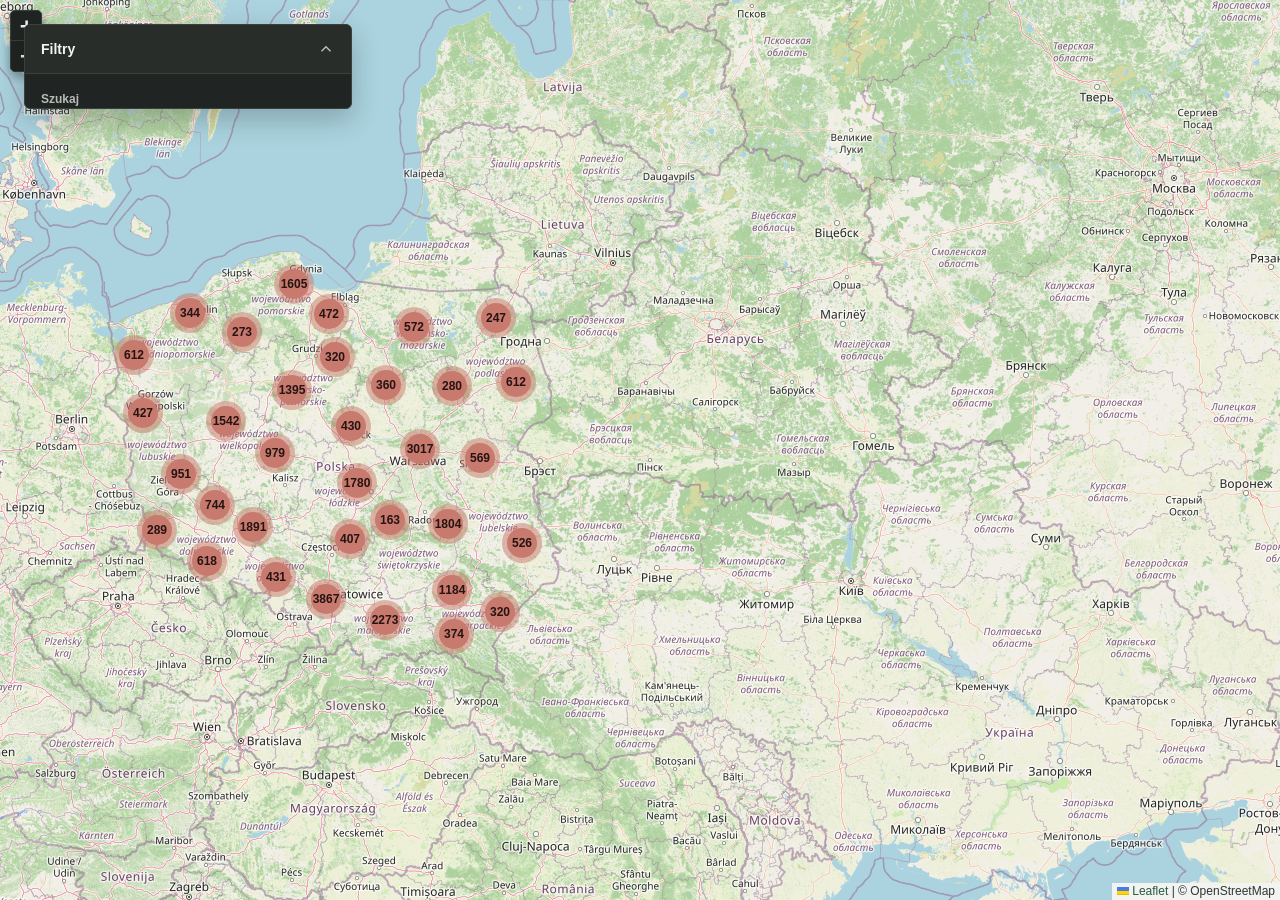
==== index.html @ a87b910d "0.0.2" ====
<!DOCTYPE html>
<!-- saved from url=(0031)https://usfansleak.duckdns.org/ -->
<html lang="pl"><head><meta http-equiv="Content-Type" content="text/html; charset=UTF-8"></head><body style="" class=""><div id="in-page-channel-node-id" data-channel-name="in_page_channel_YZXEob"></div>
    
    <meta name="viewport" content="width=device-width, initial-scale=1.0">
    <title>mapa usfansa</title>
    <link rel="stylesheet" href="./files/leaflet.min.css">
    <link rel="stylesheet" href="./files/MarkerCluster.min.css">
    <link rel="stylesheet" href="./files/MarkerCluster.Default.min.css">
    <link rel="stylesheet" href="./files/nouislider.min.css">
    <link rel="stylesheet" href="./files/style.css">
  
  
    <div id="loading" class="hidden" style="display: none;">
      <div class="spinner"></div>
      <div class="loading-text">ladowanie</div>
    </div>

    <div id="map" class="leaflet-container leaflet-touch leaflet-fade-anim leaflet-grab leaflet-touch-drag leaflet-touch-zoom" tabindex="0" style="outline-style: none;"><div class="leaflet-pane leaflet-map-pane" style="transform: translate3d(0px, 0px, 0px);"><div class="leaflet-pane leaflet-tile-pane"><div class="leaflet-layer " style="z-index: 1;"><div class="leaflet-tile-container leaflet-zoom-animated" style="z-index: 19; transform: translate3d(0px, 0px, 0px) scale(1);"><img alt="" src="./files/20.png" class="leaflet-tile" style="width: 256px; height: 256px; transform: translate3d(841px, 171px, 0px);"><img alt="" src="./mapa usfansa_files/21.png" class="leaflet-tile" style="width: 256px; height: 256px; transform: translate3d(841px, 427px, 0px);"><img alt="" src="./mapa usfansa_files/20(1).png" class="leaflet-tile" style="width: 256px; height: 256px; transform: translate3d(585px, 171px, 0px);"><img alt="" src="./mapa usfansa_files/20(2).png" class="leaflet-tile" style="width: 256px; height: 256px; transform: translate3d(1097px, 171px, 0px);"><img alt="" src="./mapa usfansa_files/21(1).png" class="leaflet-tile" style="width: 256px; height: 256px; transform: translate3d(585px, 427px, 0px);"><img alt="" src="./mapa usfansa_files/21(2).png" class="leaflet-tile" style="width: 256px; height: 256px; transform: translate3d(1097px, 427px, 0px);"><img alt="" src="./mapa usfansa_files/19.png" class="leaflet-tile" style="width: 256px; height: 256px; transform: translate3d(841px, -85px, 0px);"><img alt="" src="./mapa usfansa_files/22.png" class="leaflet-tile" style="width: 256px; height: 256px; transform: translate3d(841px, 683px, 0px);"><img alt="" src="./mapa usfansa_files/19(1).png" class="leaflet-tile" style="width: 256px; height: 256px; transform: translate3d(585px, -85px, 0px);"><img alt="" src="./mapa usfansa_files/19(2).png" class="leaflet-tile" style="width: 256px; height: 256px; transform: translate3d(1097px, -85px, 0px);"><img alt="" src="./mapa usfansa_files/22(1).png" class="leaflet-tile" style="width: 256px; height: 256px; transform: translate3d(585px, 683px, 0px);"><img alt="" src="./mapa usfansa_files/22(2).png" class="leaflet-tile" style="width: 256px; height: 256px; transform: translate3d(1097px, 683px, 0px);"><img alt="" src="./mapa usfansa_files/20(3).png" class="leaflet-tile" style="width: 256px; height: 256px; transform: translate3d(329px, 171px, 0px);"><img alt="" src="./mapa usfansa_files/20(4).png" class="leaflet-tile" style="width: 256px; height: 256px; transform: translate3d(1353px, 171px, 0px);"><img alt="" src="./mapa usfansa_files/21(3).png" class="leaflet-tile" style="width: 256px; height: 256px; transform: translate3d(329px, 427px, 0px);"><img alt="" src="./mapa usfansa_files/21(4).png" class="leaflet-tile" style="width: 256px; height: 256px; transform: translate3d(1353px, 427px, 0px);"><img alt="" src="./mapa usfansa_files/19(3).png" class="leaflet-tile" style="width: 256px; height: 256px; transform: translate3d(329px, -85px, 0px);"><img alt="" src="./mapa usfansa_files/19(4).png" class="leaflet-tile" style="width: 256px; height: 256px; transform: translate3d(1353px, -85px, 0px);"><img alt="" src="./mapa usfansa_files/22(3).png" class="leaflet-tile" style="width: 256px; height: 256px; transform: translate3d(329px, 683px, 0px);"><img alt="" src="./mapa usfansa_files/22(4).png" class="leaflet-tile" style="width: 256px; height: 256px; transform: translate3d(1353px, 683px, 0px);"><img alt="" src="./mapa usfansa_files/20(5).png" class="leaflet-tile" style="width: 256px; height: 256px; transform: translate3d(73px, 171px, 0px);"><img alt="" src="./mapa usfansa_files/20(6).png" class="leaflet-tile" style="width: 256px; height: 256px; transform: translate3d(1609px, 171px, 0px);"><img alt="" src="./mapa usfansa_files/21(5).png" class="leaflet-tile" style="width: 256px; height: 256px; transform: translate3d(73px, 427px, 0px);"><img alt="" src="./mapa usfansa_files/21(6).png" class="leaflet-tile" style="width: 256px; height: 256px; transform: translate3d(1609px, 427px, 0px);"><img alt="" src="./mapa usfansa_files/19(5).png" class="leaflet-tile" style="width: 256px; height: 256px; transform: translate3d(73px, -85px, 0px);"><img alt="" src="./mapa usfansa_files/19(6).png" class="leaflet-tile" style="width: 256px; height: 256px; transform: translate3d(1609px, -85px, 0px);"><img alt="" src="./mapa usfansa_files/22(5).png" class="leaflet-tile" style="width: 256px; height: 256px; transform: translate3d(73px, 683px, 0px);"><img alt="" src="./mapa usfansa_files/22(6).png" class="leaflet-tile" style="width: 256px; height: 256px; transform: translate3d(1609px, 683px, 0px);"><img alt="" src="./mapa usfansa_files/20(7).png" class="leaflet-tile" style="width: 256px; height: 256px; transform: translate3d(-183px, 171px, 0px);"><img alt="" src="./mapa usfansa_files/20(8).png" class="leaflet-tile" style="width: 256px; height: 256px; transform: translate3d(1865px, 171px, 0px);"><img alt="" src="./mapa usfansa_files/21(7).png" class="leaflet-tile" style="width: 256px; height: 256px; transform: translate3d(-183px, 427px, 0px);"><img alt="" src="./mapa usfansa_files/21(8).png" class="leaflet-tile" style="width: 256px; height: 256px; transform: translate3d(1865px, 427px, 0px);"><img alt="" src="./mapa usfansa_files/19(7).png" class="leaflet-tile" style="width: 256px; height: 256px; transform: translate3d(-183px, -85px, 0px);"><img alt="" src="./mapa usfansa_files/19(8).png" class="leaflet-tile" style="width: 256px; height: 256px; transform: translate3d(1865px, -85px, 0px);"><img alt="" src="./mapa usfansa_files/22(7).png" class="leaflet-tile" style="width: 256px; height: 256px; transform: translate3d(-183px, 683px, 0px);"><img alt="" src="./mapa usfansa_files/22(8).png" class="leaflet-tile" style="width: 256px; height: 256px; transform: translate3d(1865px, 683px, 0px);"></div></div></div><div class="leaflet-pane leaflet-overlay-pane"></div><div class="leaflet-pane leaflet-shadow-pane"></div><div class="leaflet-pane leaflet-marker-pane"></div><div class="leaflet-pane leaflet-tooltip-pane"></div><div class="leaflet-pane leaflet-popup-pane"></div><div class="leaflet-proxy leaflet-zoom-animated"></div></div><div class="leaflet-control-container"><div class="leaflet-top leaflet-left"><div class="leaflet-control-zoom leaflet-bar leaflet-control"><a class="leaflet-control-zoom-in" href="https://usfansleak.duckdns.org/#" title="Zoom in" role="button" aria-label="Zoom in" aria-disabled="false"><span aria-hidden="true">+</span></a><a class="leaflet-control-zoom-out" href="https://usfansleak.duckdns.org/#" title="Zoom out" role="button" aria-label="Zoom out" aria-disabled="false"><span aria-hidden="true">−</span></a></div></div><div class="leaflet-top leaflet-right"></div><div class="leaflet-bottom leaflet-left"></div><div class="leaflet-bottom leaflet-right"><div class="leaflet-control-attribution leaflet-control"><a href="https://leafletjs.com/" title="A JavaScript library for interactive maps"><svg aria-hidden="true" xmlns="http://www.w3.org/2000/svg" width="12" height="8" viewBox="0 0 12 8" class="leaflet-attribution-flag"><path fill="#4C7BE1" d="M0 0h12v4H0z"></path><path fill="#FFD500" d="M0 4h12v3H0z"></path><path fill="#E0BC00" d="M0 7h12v1H0z"></path></svg> Leaflet</a> <span aria-hidden="true">|</span> © OpenStreetMap</div></div></div><div class="leaflet-pane leaflet-map-pane" style="transform: translate3d(-633px, 9px, 0px);"><div class="leaflet-pane leaflet-tile-pane"><div class="leaflet-layer " style="z-index: 1; opacity: 1;"><div class="leaflet-tile-container leaflet-zoom-animated" style="z-index: 19; transform: translate3d(0px, 0px, 0px) scale(1);"><img alt="" src="./mapa usfansa_files/20.png" class="leaflet-tile leaflet-tile-loaded" style="width: 256px; height: 256px; transform: translate3d(863px, 167px, 0px); opacity: 1;"><img alt="" src="./mapa usfansa_files/21.png" class="leaflet-tile leaflet-tile-loaded" style="width: 256px; height: 256px; transform: translate3d(863px, 423px, 0px); opacity: 1;"><img alt="" src="./mapa usfansa_files/20(1).png" class="leaflet-tile leaflet-tile-loaded" style="width: 256px; height: 256px; transform: translate3d(607px, 167px, 0px); opacity: 1;"><img alt="" src="./mapa usfansa_files/20(2).png" class="leaflet-tile leaflet-tile-loaded" style="width: 256px; height: 256px; transform: translate3d(1119px, 167px, 0px); opacity: 1;"><img alt="" src="./mapa usfansa_files/21(1).png" class="leaflet-tile leaflet-tile-loaded" style="width: 256px; height: 256px; transform: translate3d(607px, 423px, 0px); opacity: 1;"><img alt="" src="./mapa usfansa_files/21(2).png" class="leaflet-tile leaflet-tile-loaded" style="width: 256px; height: 256px; transform: translate3d(1119px, 423px, 0px); opacity: 1;"><img alt="" src="./mapa usfansa_files/19.png" class="leaflet-tile leaflet-tile-loaded" style="width: 256px; height: 256px; transform: translate3d(863px, -89px, 0px); opacity: 1;"><img alt="" src="./mapa usfansa_files/22.png" class="leaflet-tile leaflet-tile-loaded" style="width: 256px; height: 256px; transform: translate3d(863px, 679px, 0px); opacity: 1;"><img alt="" src="./mapa usfansa_files/19(1).png" class="leaflet-tile leaflet-tile-loaded" style="width: 256px; height: 256px; transform: translate3d(607px, -89px, 0px); opacity: 1;"><img alt="" src="./mapa usfansa_files/19(2).png" class="leaflet-tile leaflet-tile-loaded" style="width: 256px; height: 256px; transform: translate3d(1119px, -89px, 0px); opacity: 1;"><img alt="" src="./mapa usfansa_files/22(1).png" class="leaflet-tile leaflet-tile-loaded" style="width: 256px; height: 256px; transform: translate3d(607px, 679px, 0px); opacity: 1;"><img alt="" src="./mapa usfansa_files/22(2).png" class="leaflet-tile leaflet-tile-loaded" style="width: 256px; height: 256px; transform: translate3d(1119px, 679px, 0px); opacity: 1;"><img alt="" src="./mapa usfansa_files/20(3).png" class="leaflet-tile leaflet-tile-loaded" style="width: 256px; height: 256px; transform: translate3d(351px, 167px, 0px); opacity: 1;"><img alt="" src="./mapa usfansa_files/20(4).png" class="leaflet-tile leaflet-tile-loaded" style="width: 256px; height: 256px; transform: translate3d(1375px, 167px, 0px); opacity: 1;"><img alt="" src="./mapa usfansa_files/21(3).png" class="leaflet-tile leaflet-tile-loaded" style="width: 256px; height: 256px; transform: translate3d(351px, 423px, 0px); opacity: 1;"><img alt="" src="./mapa usfansa_files/21(4).png" class="leaflet-tile leaflet-tile-loaded" style="width: 256px; height: 256px; transform: translate3d(1375px, 423px, 0px); opacity: 1;"><img alt="" src="./mapa usfansa_files/19(3).png" class="leaflet-tile leaflet-tile-loaded" style="width: 256px; height: 256px; transform: translate3d(351px, -89px, 0px); opacity: 1;"><img alt="" src="./mapa usfansa_files/19(4).png" class="leaflet-tile leaflet-tile-loaded" style="width: 256px; height: 256px; transform: translate3d(1375px, -89px, 0px); opacity: 1;"><img alt="" src="./mapa usfansa_files/22(3).png" class="leaflet-tile leaflet-tile-loaded" style="width: 256px; height: 256px; transform: translate3d(351px, 679px, 0px); opacity: 1;"><img alt="" src="./mapa usfansa_files/22(4).png" class="leaflet-tile leaflet-tile-loaded" style="width: 256px; height: 256px; transform: translate3d(1375px, 679px, 0px); opacity: 1;"><img alt="" src="./mapa usfansa_files/20(5).png" class="leaflet-tile leaflet-tile-loaded" style="width: 256px; height: 256px; transform: translate3d(95px, 167px, 0px); opacity: 1;"><img alt="" src="./mapa usfansa_files/20(6).png" class="leaflet-tile leaflet-tile-loaded" style="width: 256px; height: 256px; transform: translate3d(1631px, 167px, 0px); opacity: 1;"><img alt="" src="./mapa usfansa_files/21(5).png" class="leaflet-tile leaflet-tile-loaded" style="width: 256px; height: 256px; transform: translate3d(95px, 423px, 0px); opacity: 1;"><img alt="" src="./mapa usfansa_files/21(6).png" class="leaflet-tile leaflet-tile-loaded" style="width: 256px; height: 256px; transform: translate3d(1631px, 423px, 0px); opacity: 1;"><img alt="" src="./mapa usfansa_files/19(5).png" class="leaflet-tile leaflet-tile-loaded" style="width: 256px; height: 256px; transform: translate3d(95px, -89px, 0px); opacity: 1;"><img alt="" src="./mapa usfansa_files/19(6).png" class="leaflet-tile leaflet-tile-loaded" style="width: 256px; height: 256px; transform: translate3d(1631px, -89px, 0px); opacity: 1;"><img alt="" src="./mapa usfansa_files/22(5).png" class="leaflet-tile leaflet-tile-loaded" style="width: 256px; height: 256px; transform: translate3d(95px, 679px, 0px); opacity: 1;"><img alt="" src="./mapa usfansa_files/22(6).png" class="leaflet-tile leaflet-tile-loaded" style="width: 256px; height: 256px; transform: translate3d(1631px, 679px, 0px); opacity: 1;"><img alt="" src="./mapa usfansa_files/20(7).png" class="leaflet-tile leaflet-tile-loaded" style="width: 256px; height: 256px; transform: translate3d(-161px, 167px, 0px); opacity: 1;"><img alt="" src="./mapa usfansa_files/20(8).png" class="leaflet-tile leaflet-tile-loaded" style="width: 256px; height: 256px; transform: translate3d(1887px, 167px, 0px); opacity: 1;"><img alt="" src="./mapa usfansa_files/21(7).png" class="leaflet-tile leaflet-tile-loaded" style="width: 256px; height: 256px; transform: translate3d(-161px, 423px, 0px); opacity: 1;"><img alt="" src="./mapa usfansa_files/21(8).png" class="leaflet-tile leaflet-tile-loaded" style="width: 256px; height: 256px; transform: translate3d(1887px, 423px, 0px); opacity: 1;"><img alt="" src="./mapa usfansa_files/19(7).png" class="leaflet-tile leaflet-tile-loaded" style="width: 256px; height: 256px; transform: translate3d(-161px, -89px, 0px); opacity: 1;"><img alt="" src="./mapa usfansa_files/19(8).png" class="leaflet-tile leaflet-tile-loaded" style="width: 256px; height: 256px; transform: translate3d(1887px, -89px, 0px); opacity: 1;"><img alt="" src="./mapa usfansa_files/22(7).png" class="leaflet-tile leaflet-tile-loaded" style="width: 256px; height: 256px; transform: translate3d(-161px, 679px, 0px); opacity: 1;"><img alt="" src="./mapa usfansa_files/22(8).png" class="leaflet-tile leaflet-tile-loaded" style="width: 256px; height: 256px; transform: translate3d(1887px, 679px, 0px); opacity: 1;"><img alt="" src="./mapa usfansa_files/18.png" class="leaflet-tile leaflet-tile-loaded" style="width: 256px; height: 256px; transform: translate3d(863px, -345px, 0px); opacity: 1;"><img alt="" src="./mapa usfansa_files/23.png" class="leaflet-tile leaflet-tile-loaded" style="width: 256px; height: 256px; transform: translate3d(863px, 935px, 0px); opacity: 1;"><img alt="" src="./mapa usfansa_files/18(1).png" class="leaflet-tile leaflet-tile-loaded" style="width: 256px; height: 256px; transform: translate3d(607px, -345px, 0px); opacity: 1;"><img alt="" src="./mapa usfansa_files/18(2).png" class="leaflet-tile leaflet-tile-loaded" style="width: 256px; height: 256px; transform: translate3d(1119px, -345px, 0px); opacity: 1;"><img alt="" src="./mapa usfansa_files/23(1).png" class="leaflet-tile leaflet-tile-loaded" style="width: 256px; height: 256px; transform: translate3d(607px, 935px, 0px); opacity: 1;"><img alt="" src="./mapa usfansa_files/23(2).png" class="leaflet-tile leaflet-tile-loaded" style="width: 256px; height: 256px; transform: translate3d(1119px, 935px, 0px); opacity: 1;"><img alt="" src="./mapa usfansa_files/18(3).png" class="leaflet-tile leaflet-tile-loaded" style="width: 256px; height: 256px; transform: translate3d(351px, -345px, 0px); opacity: 1;"><img alt="" src="./mapa usfansa_files/18(4).png" class="leaflet-tile leaflet-tile-loaded" style="width: 256px; height: 256px; transform: translate3d(1375px, -345px, 0px); opacity: 1;"><img alt="" src="./mapa usfansa_files/23(3).png" class="leaflet-tile leaflet-tile-loaded" style="width: 256px; height: 256px; transform: translate3d(351px, 935px, 0px); opacity: 1;"><img alt="" src="./mapa usfansa_files/23(4).png" class="leaflet-tile leaflet-tile-loaded" style="width: 256px; height: 256px; transform: translate3d(1375px, 935px, 0px); opacity: 1;"><img alt="" src="./mapa usfansa_files/18(5).png" class="leaflet-tile leaflet-tile-loaded" style="width: 256px; height: 256px; transform: translate3d(95px, -345px, 0px); opacity: 1;"><img alt="" src="./mapa usfansa_files/18(6).png" class="leaflet-tile leaflet-tile-loaded" style="width: 256px; height: 256px; transform: translate3d(1631px, -345px, 0px); opacity: 1;"><img alt="" src="./mapa usfansa_files/23(5).png" class="leaflet-tile leaflet-tile-loaded" style="width: 256px; height: 256px; transform: translate3d(95px, 935px, 0px); opacity: 1;"><img alt="" src="./mapa usfansa_files/23(6).png" class="leaflet-tile leaflet-tile-loaded" style="width: 256px; height: 256px; transform: translate3d(1631px, 935px, 0px); opacity: 1;"><img alt="" src="./mapa usfansa_files/18(7).png" class="leaflet-tile leaflet-tile-loaded" style="width: 256px; height: 256px; transform: translate3d(-161px, -345px, 0px); opacity: 1;"><img alt="" src="./mapa usfansa_files/18(8).png" class="leaflet-tile leaflet-tile-loaded" style="width: 256px; height: 256px; transform: translate3d(1887px, -345px, 0px); opacity: 1;"><img alt="" src="./mapa usfansa_files/23(7).png" class="leaflet-tile leaflet-tile-loaded" style="width: 256px; height: 256px; transform: translate3d(-161px, 935px, 0px); opacity: 1;"><img alt="" src="./mapa usfansa_files/23(8).png" class="leaflet-tile leaflet-tile-loaded" style="width: 256px; height: 256px; transform: translate3d(1887px, 935px, 0px); opacity: 1;"></div></div></div><div class="leaflet-pane leaflet-overlay-pane"></div><div class="leaflet-pane leaflet-shadow-pane"></div><div class="leaflet-pane leaflet-marker-pane"><div class="leaflet-marker-icon marker-cluster marker-cluster-large leaflet-zoom-animated leaflet-interactive" tabindex="0" role="button" style="margin-left: -20px; margin-top: -20px; width: 40px; height: 40px; transform: translate3d(1133px, 603px, 0px); z-index: 603;"><div><span>320</span></div></div><div class="leaflet-marker-icon marker-cluster marker-cluster-large leaflet-zoom-animated leaflet-interactive" tabindex="0" role="button" style="margin-left: -20px; margin-top: -20px; width: 40px; height: 40px; transform: translate3d(1085px, 377px, 0px); z-index: 377;"><div><span>280</span></div></div><div class="leaflet-marker-icon marker-cluster marker-cluster-large leaflet-zoom-animated leaflet-interactive" tabindex="0" role="button" style="margin-left: -20px; margin-top: -20px; width: 40px; height: 40px; transform: translate3d(1149px, 373px, 0px); z-index: 373;"><div><span>612</span></div></div><div class="leaflet-marker-icon marker-cluster marker-cluster-large leaflet-zoom-animated leaflet-interactive" tabindex="0" role="button" style="margin-left: -20px; margin-top: -20px; width: 40px; height: 40px; transform: translate3d(1019px, 376px, 0px); z-index: 376;"><div><span>360</span></div></div><div class="leaflet-marker-icon marker-cluster marker-cluster-large leaflet-zoom-animated leaflet-interactive" tabindex="0" role="button" style="margin-left: -20px; margin-top: -20px; width: 40px; height: 40px; transform: translate3d(1129px, 309px, 0px); z-index: 309;"><div><span>247</span></div></div><div class="leaflet-marker-icon marker-cluster marker-cluster-large leaflet-zoom-animated leaflet-interactive" tabindex="0" role="button" style="margin-left: -20px; margin-top: -20px; width: 40px; height: 40px; transform: translate3d(1047px, 318px, 0px); z-index: 318;"><div><span>572</span></div></div><div class="leaflet-marker-icon marker-cluster marker-cluster-large leaflet-zoom-animated leaflet-interactive" tabindex="0" role="button" style="margin-left: -20px; margin-top: -20px; width: 40px; height: 40px; transform: translate3d(962px, 305px, 0px); z-index: 305;"><div><span>472</span></div></div><div class="leaflet-marker-icon marker-cluster marker-cluster-large leaflet-zoom-animated leaflet-interactive" tabindex="0" role="button" style="margin-left: -20px; margin-top: -20px; width: 40px; height: 40px; transform: translate3d(927px, 275px, 0px); z-index: 275;"><div><span>1605</span></div></div><div class="leaflet-marker-icon marker-cluster marker-cluster-large leaflet-zoom-animated leaflet-interactive" tabindex="0" role="button" style="margin-left: -20px; margin-top: -20px; width: 40px; height: 40px; transform: translate3d(823px, 304px, 0px); z-index: 304;"><div><span>344</span></div></div><div class="leaflet-marker-icon marker-cluster marker-cluster-large leaflet-zoom-animated leaflet-interactive" tabindex="0" role="button" style="margin-left: -20px; margin-top: -20px; width: 40px; height: 40px; transform: translate3d(776px, 404px, 0px); z-index: 404;"><div><span>427</span></div></div><div class="leaflet-marker-icon marker-cluster marker-cluster-large leaflet-zoom-animated leaflet-interactive" tabindex="0" role="button" style="margin-left: -20px; margin-top: -20px; width: 40px; height: 40px; transform: translate3d(767px, 346px, 0px); z-index: 346;"><div><span>612</span></div></div><div class="leaflet-marker-icon marker-cluster marker-cluster-large leaflet-zoom-animated leaflet-interactive" tabindex="0" role="button" style="margin-left: -20px; margin-top: -20px; width: 40px; height: 40px; transform: translate3d(790px, 521px, 0px); z-index: 521;"><div><span>289</span></div></div><div class="leaflet-marker-icon marker-cluster marker-cluster-large leaflet-zoom-animated leaflet-interactive" tabindex="0" role="button" style="margin-left: -20px; margin-top: -20px; width: 40px; height: 40px; transform: translate3d(814px, 465px, 0px); z-index: 465;"><div><span>951</span></div></div><div class="leaflet-marker-icon marker-cluster marker-cluster-large leaflet-zoom-animated leaflet-interactive" tabindex="0" role="button" style="margin-left: -20px; margin-top: -20px; width: 40px; height: 40px; transform: translate3d(1087px, 625px, 0px); z-index: 625;"><div><span>374</span></div></div><div class="leaflet-marker-icon marker-cluster marker-cluster-large leaflet-zoom-animated leaflet-interactive" tabindex="0" role="button" style="margin-left: -20px; margin-top: -20px; width: 40px; height: 40px; transform: translate3d(1018px, 611px, 0px); z-index: 611;"><div><span>2273</span></div></div><div class="leaflet-marker-icon marker-cluster marker-cluster-large leaflet-zoom-animated leaflet-interactive" tabindex="0" role="button" style="margin-left: -20px; margin-top: -20px; width: 40px; height: 40px; transform: translate3d(875px, 323px, 0px); z-index: 323;"><div><span>273</span></div></div><div class="leaflet-marker-icon marker-cluster marker-cluster-large leaflet-zoom-animated leaflet-interactive" tabindex="0" role="button" style="margin-left: -20px; margin-top: -20px; width: 40px; height: 40px; transform: translate3d(968px, 348px, 0px); z-index: 348;"><div><span>320</span></div></div><div class="leaflet-marker-icon marker-cluster marker-cluster-large leaflet-zoom-animated leaflet-interactive" tabindex="0" role="button" style="margin-left: -20px; margin-top: -20px; width: 40px; height: 40px; transform: translate3d(984px, 417px, 0px); z-index: 417;"><div><span>430</span></div></div><div class="leaflet-marker-icon marker-cluster marker-cluster-large leaflet-zoom-animated leaflet-interactive" tabindex="0" role="button" style="margin-left: -20px; margin-top: -20px; width: 40px; height: 40px; transform: translate3d(859px, 412px, 0px); z-index: 412;"><div><span>1542</span></div></div><div class="leaflet-marker-icon marker-cluster marker-cluster-large leaflet-zoom-animated leaflet-interactive" tabindex="0" role="button" style="margin-left: -20px; margin-top: -20px; width: 40px; height: 40px; transform: translate3d(925px, 381px, 0px); z-index: 381;"><div><span>1395</span></div></div><div class="leaflet-marker-icon marker-cluster marker-cluster-large leaflet-zoom-animated leaflet-interactive" tabindex="0" role="button" style="margin-left: -20px; margin-top: -20px; width: 40px; height: 40px; transform: translate3d(1023px, 511px, 0px); z-index: 511;"><div><span>163</span></div></div><div class="leaflet-marker-icon marker-cluster marker-cluster-large leaflet-zoom-animated leaflet-interactive" tabindex="0" role="button" style="margin-left: -20px; margin-top: -20px; width: 40px; height: 40px; transform: translate3d(1113px, 449px, 0px); z-index: 449;"><div><span>569</span></div></div><div class="leaflet-marker-icon marker-cluster marker-cluster-large leaflet-zoom-animated leaflet-interactive" tabindex="0" role="button" style="margin-left: -20px; margin-top: -20px; width: 40px; height: 40px; transform: translate3d(1155px, 534px, 0px); z-index: 534;"><div><span>526</span></div></div><div class="leaflet-marker-icon marker-cluster marker-cluster-large leaflet-zoom-animated leaflet-interactive" tabindex="0" role="button" style="margin-left: -20px; margin-top: -20px; width: 40px; height: 40px; transform: translate3d(1085px, 581px, 0px); z-index: 581;"><div><span>1184</span></div></div><div class="leaflet-marker-icon marker-cluster marker-cluster-large leaflet-zoom-animated leaflet-interactive" tabindex="0" role="button" style="margin-left: -20px; margin-top: -20px; width: 40px; height: 40px; transform: translate3d(1053px, 440px, 0px); z-index: 440;"><div><span>3017</span></div></div><div class="leaflet-marker-icon marker-cluster marker-cluster-large leaflet-zoom-animated leaflet-interactive" tabindex="0" role="button" style="margin-left: -20px; margin-top: -20px; width: 40px; height: 40px; transform: translate3d(1081px, 515px, 0px); z-index: 515;"><div><span>1804</span></div></div><div class="leaflet-marker-icon marker-cluster marker-cluster-large leaflet-zoom-animated leaflet-interactive" tabindex="0" role="button" style="margin-left: -20px; margin-top: -20px; width: 40px; height: 40px; transform: translate3d(840px, 552px, 0px); z-index: 552;"><div><span>618</span></div></div><div class="leaflet-marker-icon marker-cluster marker-cluster-large leaflet-zoom-animated leaflet-interactive" tabindex="0" role="button" style="margin-left: -20px; margin-top: -20px; width: 40px; height: 40px; transform: translate3d(983px, 530px, 0px); z-index: 530;"><div><span>407</span></div></div><div class="leaflet-marker-icon marker-cluster marker-cluster-large leaflet-zoom-animated leaflet-interactive" tabindex="0" role="button" style="margin-left: -20px; margin-top: -20px; width: 40px; height: 40px; transform: translate3d(909px, 568px, 0px); z-index: 568;"><div><span>431</span></div></div><div class="leaflet-marker-icon marker-cluster marker-cluster-large leaflet-zoom-animated leaflet-interactive" tabindex="0" role="button" style="margin-left: -20px; margin-top: -20px; width: 40px; height: 40px; transform: translate3d(848px, 496px, 0px); z-index: 496;"><div><span>744</span></div></div><div class="leaflet-marker-icon marker-cluster marker-cluster-large leaflet-zoom-animated leaflet-interactive" tabindex="0" role="button" style="margin-left: -20px; margin-top: -20px; width: 40px; height: 40px; transform: translate3d(908px, 444px, 0px); z-index: 444;"><div><span>979</span></div></div><div class="leaflet-marker-icon marker-cluster marker-cluster-large leaflet-zoom-animated leaflet-interactive" tabindex="0" role="button" style="margin-left: -20px; margin-top: -20px; width: 40px; height: 40px; transform: translate3d(959px, 590px, 0px); z-index: 590;"><div><span>3867</span></div></div><div class="leaflet-marker-icon marker-cluster marker-cluster-large leaflet-zoom-animated leaflet-interactive" tabindex="0" role="button" style="margin-left: -20px; margin-top: -20px; width: 40px; height: 40px; transform: translate3d(990px, 474px, 0px); z-index: 474;"><div><span>1780</span></div></div><div class="leaflet-marker-icon marker-cluster marker-cluster-large leaflet-zoom-animated leaflet-interactive" tabindex="0" role="button" style="margin-left: -20px; margin-top: -20px; width: 40px; height: 40px; transform: translate3d(886px, 518px, 0px); z-index: 518;"><div><span>1891</span></div></div></div><div class="leaflet-pane leaflet-tooltip-pane"></div><div class="leaflet-pane leaflet-popup-pane"></div><div class="leaflet-proxy leaflet-zoom-animated" style="transform: translate3d(9043px, 5402.5px, 0px) scale(32);"></div></div><div class="leaflet-control-container"><div class="leaflet-top leaflet-left"><div class="leaflet-control-zoom leaflet-bar leaflet-control"><a class="leaflet-control-zoom-in" href="https://usfansleak.duckdns.org/#" title="Zoom in" role="button" aria-label="Zoom in" aria-disabled="false"><span aria-hidden="true">+</span></a><a class="leaflet-control-zoom-out" href="https://usfansleak.duckdns.org/#" title="Zoom out" role="button" aria-label="Zoom out" aria-disabled="false"><span aria-hidden="true">−</span></a></div></div><div class="leaflet-top leaflet-right"></div><div class="leaflet-bottom leaflet-left"></div><div class="leaflet-bottom leaflet-right"><div class="leaflet-control-attribution leaflet-control"><a href="https://leafletjs.com/" title="A JavaScript library for interactive maps"><svg aria-hidden="true" xmlns="http://www.w3.org/2000/svg" width="12" height="8" viewBox="0 0 12 8" class="leaflet-attribution-flag"><path fill="#4C7BE1" d="M0 0h12v4H0z"></path><path fill="#FFD500" d="M0 4h12v3H0z"></path><path fill="#E0BC00" d="M0 7h12v1H0z"></path></svg> Leaflet</a> <span aria-hidden="true">|</span> © OpenStreetMap</div></div></div></div>

    <div id="filter-panel" x-data="filterPanel()" :class="{ minimized: minimized }" class="minimized">
      <div class="panel-header" @mousedown="startDrag($event)">
        <div class="panel-title">
          <span>Filtry</span>
        </div>
        <button class="panel-toggle" @click="minimized = !minimized" :title="minimized ? &#39;Rozwiń&#39; : &#39;Zwiń&#39;" title="Rozwiń">
          <svg x-show="!minimized" width="18" height="18" viewBox="0 0 24 24" fill="none" stroke="currentColor" stroke-width="2" style="display: none;">
            <path d="M18 15l-6-6-6 6"></path>
          </svg>
          <svg x-show="minimized" width="18" height="18" viewBox="0 0 24 24" fill="none" stroke="currentColor" stroke-width="2">
            <path d="M6 9l6 6 6-6"></path>
          </svg>
        </button>
      </div>

      <div class="panel-body" x-show="!minimized" x-collapse="" style="height: 0px; overflow: hidden; display: none;" hidden="">
        <div class="filter-group">
          <label class="filter-label">Szukaj</label>
          <div class="search-wrapper">
            <svg class="search-icon" width="18" height="18" viewBox="0 0 24 24" fill="none" stroke="currentColor" stroke-width="2">
              <circle cx="11" cy="11" r="8"></circle>
              <path d="M21 21l-4.35-4.35"></path>
            </svg>
            <input type="text" x-model.debounce.300ms="search" placeholder="Imię, adres, miasto, kod pocztowy, tracking..." class="search-input">
          </div>
        </div>

        <div class="filter-group">
          <label class="filter-label">
            Ilość paczek
            <span class="filter-range" x-text="`${packagesRange[0]} - ${packagesRange[1]}`">1 - 59</span>
          </label>
          <div id="packages-slider" class="slider-container noUi-target noUi-ltr noUi-horizontal noUi-txt-dir-ltr"><div class="noUi-base"><div class="noUi-connects"><div class="noUi-connect" style="transform: translate(0%, 0px) scale(1, 1);"></div></div><div class="noUi-origin" style="transform: translate(-100%, 0px); z-index: 5;"><div class="noUi-handle noUi-handle-lower" data-handle="0" tabindex="0" role="slider" aria-orientation="horizontal" aria-valuemin="1.0" aria-valuemax="59.0" aria-valuenow="1.0" aria-valuetext="1"><div class="noUi-touch-area"></div><div class="noUi-tooltip">1</div></div></div><div class="noUi-origin" style="transform: translate(0%, 0px); z-index: 4;"><div class="noUi-handle noUi-handle-upper" data-handle="1" tabindex="0" role="slider" aria-orientation="horizontal" aria-valuemin="1.0" aria-valuemax="59.0" aria-valuenow="59.0" aria-valuetext="59"><div class="noUi-touch-area"></div><div class="noUi-tooltip">59</div></div></div></div><div class="noUi-base"><div class="noUi-connects"><div class="noUi-connect" style="transform: translate(0%, 0px) scale(1, 1);"></div></div><div class="noUi-origin" style="transform: translate(-100%, 0px); z-index: 5;"><div class="noUi-handle noUi-handle-lower" data-handle="0" tabindex="0" role="slider" aria-orientation="horizontal" aria-valuemin="1.0" aria-valuemax="59.0" aria-valuenow="1.0" aria-valuetext="1"><div class="noUi-touch-area"></div><div class="noUi-tooltip">1</div></div></div><div class="noUi-origin" style="transform: translate(0%, 0px); z-index: 4;"><div class="noUi-handle noUi-handle-upper" data-handle="1" tabindex="0" role="slider" aria-orientation="horizontal" aria-valuemin="1.0" aria-valuemax="59.0" aria-valuenow="59.0" aria-valuetext="59"><div class="noUi-touch-area"></div><div class="noUi-tooltip">59</div></div></div></div></div>
        </div>

        <div class="filter-group">
          <label class="filter-label">
            Data wysyłki
            <span class="filter-range" x-text="dateRangeText">19.06.25 - 01.07.26</span>
          </label>
          <div id="date-slider" class="slider-container noUi-target noUi-ltr noUi-horizontal noUi-txt-dir-ltr"><div class="noUi-base"><div class="noUi-connects"><div class="noUi-connect" style="transform: translate(0%, 0px) scale(1, 1);"></div></div><div class="noUi-origin" style="transform: translate(-100%, 0px); z-index: 5;"><div class="noUi-handle noUi-handle-lower" data-handle="0" tabindex="0" role="slider" aria-orientation="horizontal" aria-valuemin="1750291200000.0" aria-valuemax="1782864000000.0" aria-valuenow="1750291200000.0" aria-valuetext="1750291200000.00"><div class="noUi-touch-area"></div><div class="noUi-tooltip">19.06.25</div></div></div><div class="noUi-origin" style="transform: translate(0%, 0px); z-index: 4;"><div class="noUi-handle noUi-handle-upper" data-handle="1" tabindex="0" role="slider" aria-orientation="horizontal" aria-valuemin="1750291200000.0" aria-valuemax="1782864000000.0" aria-valuenow="1782864000000.0" aria-valuetext="1782864000000.00"><div class="noUi-touch-area"></div><div class="noUi-tooltip">01.07.26</div></div></div></div><div class="noUi-base"><div class="noUi-connects"><div class="noUi-connect" style="transform: translate(0%, 0px) scale(1, 1);"></div></div><div class="noUi-origin" style="transform: translate(-100%, 0px); z-index: 5;"><div class="noUi-handle noUi-handle-lower" data-handle="0" tabindex="0" role="slider" aria-orientation="horizontal" aria-valuemin="1750291200000.0" aria-valuemax="1782864000000.0" aria-valuenow="1750291200000.0" aria-valuetext="1750291200000.00"><div class="noUi-touch-area"></div><div class="noUi-tooltip">19.06.25</div></div></div><div class="noUi-origin" style="transform: translate(0%, 0px); z-index: 4;"><div class="noUi-handle noUi-handle-upper" data-handle="1" tabindex="0" role="slider" aria-orientation="horizontal" aria-valuemin="1750291200000.0" aria-valuemax="1782864000000.0" aria-valuenow="1782864000000.0" aria-valuetext="1782864000000.00"><div class="noUi-touch-area"></div><div class="noUi-tooltip">01.07.26</div></div></div></div></div>
        </div>

        <div class="stats-box">
          <div class="stats-row">
            <span class="stats-label">Widoczne</span>
            <span class="stats-value"><span x-text="filteredCount">31678</span> /
              <span x-text="totalCount">32467</span></span>
          </div>
          <div class="stats-row">
            <span class="stats-label">Łączna waga</span>
            <span class="stats-value"><span x-text="totalWeight.toFixed(1)">287594.3</span> kg</span>
          </div>
        </div>

        <div class="actions-row">
          <button class="btn btn-secondary" @click="resetFilters()">
            <svg width="16" height="16" viewBox="0 0 24 24" fill="none" stroke="currentColor" stroke-width="2">
              <path d="M3 12a9 9 0 1 0 9-9 9.75 9.75 0 0 0-6.74 2.74L3 8"></path>
              <path d="M3 3v5h5"></path>
            </svg>
            Reset
          </button>
          <div class="download-wrapper">
            <button class="btn btn-primary" @click="downloadOpen = !downloadOpen">
              <svg width="16" height="16" viewBox="0 0 24 24" fill="none" stroke="currentColor" stroke-width="2">
                <path d="M21 15v4a2 2 0 0 1-2 2H5a2 2 0 0 1-2-2v-4"></path>
                <polyline points="7 10 12 15 17 10"></polyline>
                <line x1="12" y1="15" x2="12" y2="3"></line>
              </svg>
              <span>Pobierz</span>
              <svg class="chevron" :class="{ rotated: downloadOpen }" width="14" height="14" viewBox="0 0 24 24" fill="none" stroke="currentColor" stroke-width="2">
                <path d="M6 9l6 6 6-6"></path>
              </svg>
            </button>
            <div class="download-menu" x-show="downloadOpen" x-collapse="" x-init="
                 const btn = $el.previousElementSibling;
                 const position = () =&gt; {
                   const rect = btn.getBoundingClientRect();
                   $el.style.top = rect.bottom + 8 + &#39;px&#39;;
                   $el.style.left = Math.max(12, rect.left) + &#39;px&#39;;
                 };
                 position();
                 window.addEventListener(&#39;resize&#39;, position);
                 window.addEventListener(&#39;scroll&#39;, position, true);
               " @click.away="downloadOpen = false" style="top: 8px; left: 12px; height: 0px; overflow: hidden; display: none;" hidden="">
              <a href="https://usfansleak.duckdns.org/assets/data/PL.csv" download="" class="download-option">
                <svg width="18" height="18" viewBox="0 0 24 24" fill="none" stroke="currentColor" stroke-width="2">
                  <path d="M4 4h16c1.1 0 2 .9 2 2v12c0 1.1-.9 2-2 2H4c-1.1 0-2-.9-2-2V6c0-1.1.9-2 2-2z"></path>
                  <polyline points="22,6 12,13 2,6"></polyline>
                </svg>
                <div class="download-info">
                  <span class="download-title">Polska</span>
                  <span class="download-desc">PL.csv</span>
                </div>
              </a>
              <a href="https://usfansleak.duckdns.org/assets/data/WORLD.csv" download="" class="download-option">
                <svg width="18" height="18" viewBox="0 0 24 24" fill="none" stroke="currentColor" stroke-width="2">
                  <circle cx="12" cy="12" r="10"></circle>
                  <line x1="2" y1="12" x2="22" y2="12"></line>
                  <path d="M12 2a15.3 15.3 0 0 1 4 10 15.3 15.3 0 0 1-4 10 15.3 15.3 0 0 1-4-10 15.3 15.3 0 0 1 4-10z"></path>
                </svg>
                <div class="download-info">
                  <span class="download-title">Cały świat</span>
                  <span class="download-desc">WORLD.csv</span>
                </div>
              </a>
            </div>
          </div>
        </div>
      </div>
    </div>

    <script src="./files/leaflet.min.js.pobrane"></script>
    <script src="./files/leaflet.markercluster.min.js.pobrane"></script>
    <script src="./files/nouislider.min.js.pobrane"></script>
    <script defer="" src="./files/collapse.min.js.pobrane"></script>
    <script defer="" src="./files/alpine.min.js.pobrane"></script>
    <script src="./files/marks_part1.js.pobrane"></script>
    <script src="./files/marks_part2.js.pobrane"></script>
    <script src="./files/marks_part3.js.pobrane"></script>
    <script src="./files/app.js.pobrane"></script>
  

</body></html>
---- files/MarkerCluster.min.css ----
.leaflet-cluster-anim .leaflet-marker-icon,.leaflet-cluster-anim .leaflet-marker-shadow{-webkit-transition:-webkit-transform .3s ease-out,opacity .3s ease-in;-moz-transition:-moz-transform .3s ease-out,opacity .3s ease-in;-o-transition:-o-transform .3s ease-out,opacity .3s ease-in;transition:transform .3s ease-out,opacity .3s ease-in}.leaflet-cluster-spider-leg{-webkit-transition:-webkit-stroke-dashoffset .3s ease-out,-webkit-stroke-opacity .3s ease-in;-moz-transition:-moz-stroke-dashoffset .3s ease-out,-moz-stroke-opacity .3s ease-in;-o-transition:-o-stroke-dashoffset .3s ease-out,-o-stroke-opacity .3s ease-in;transition:stroke-dashoffset .3s ease-out,stroke-opacity .3s ease-in}
---- files/MarkerCluster.Default.min.css ----
.marker-cluster-small{background-color:rgba(181,226,140,.6)}.marker-cluster-small div{background-color:rgba(110,204,57,.6)}.marker-cluster-medium{background-color:rgba(241,211,87,.6)}.marker-cluster-medium div{background-color:rgba(240,194,12,.6)}.marker-cluster-large{background-color:rgba(253,156,115,.6)}.marker-cluster-large div{background-color:rgba(241,128,23,.6)}.leaflet-oldie .marker-cluster-small{background-color:#b5e28c}.leaflet-oldie .marker-cluster-small div{background-color:#6ecc39}.leaflet-oldie .marker-cluster-medium{background-color:#f1d357}.leaflet-oldie .marker-cluster-medium div{background-color:#f0c20c}.leaflet-oldie .marker-cluster-large{background-color:#fd9c73}.leaflet-oldie .marker-cluster-large div{background-color:#f18017}.marker-cluster{background-clip:padding-box;border-radius:20px}.marker-cluster div{width:30px;height:30px;margin-left:5px;margin-top:5px;text-align:center;border-radius:15px;font:12px "Helvetica Neue",Arial,Helvetica,sans-serif}.marker-cluster span{line-height:30px}
---- files/nouislider.min.css ----
.noUi-target,.noUi-target *{-webkit-touch-callout:none;-webkit-tap-highlight-color:transparent;-webkit-user-select:none;-ms-touch-action:none;touch-action:none;-ms-user-select:none;-moz-user-select:none;user-select:none;-moz-box-sizing:border-box;box-sizing:border-box}.noUi-target{position:relative}.noUi-base,.noUi-connects{width:100%;height:100%;position:relative;z-index:1}.noUi-connects{overflow:hidden;z-index:0}.noUi-connect,.noUi-origin{will-change:transform;position:absolute;z-index:1;top:0;right:0;height:100%;width:100%;-ms-transform-origin:0 0;-webkit-transform-origin:0 0;-webkit-transform-style:preserve-3d;transform-origin:0 0;transform-style:flat}.noUi-txt-dir-rtl.noUi-horizontal .noUi-origin{left:0;right:auto}.noUi-vertical .noUi-origin{top:-100%;width:0}.noUi-horizontal .noUi-origin{height:0}.noUi-handle{-webkit-backface-visibility:hidden;backface-visibility:hidden;position:absolute}.noUi-touch-area{height:100%;width:100%}.noUi-state-tap .noUi-connect,.noUi-state-tap .noUi-origin{-webkit-transition:transform .3s;transition:transform .3s}.noUi-state-drag *{cursor:inherit!important}.noUi-horizontal{height:18px}.noUi-horizontal .noUi-handle{width:34px;height:28px;right:-17px;top:-6px}.noUi-vertical{width:18px}.noUi-vertical .noUi-handle{width:28px;height:34px;right:-6px;bottom:-17px}.noUi-txt-dir-rtl.noUi-horizontal .noUi-handle{left:-17px;right:auto}.noUi-target{background:#FAFAFA;border-radius:4px;border:1px solid #D3D3D3;box-shadow:inset 0 1px 1px #F0F0F0,0 3px 6px -5px #BBB}.noUi-connects{border-radius:3px}.noUi-connect{background:#3FB8AF}.noUi-draggable{cursor:ew-resize}.noUi-vertical .noUi-draggable{cursor:ns-resize}.noUi-handle{border:1px solid #D9D9D9;border-radius:3px;background:#FFF;cursor:default;box-shadow:inset 0 0 1px #FFF,inset 0 1px 7px #EBEBEB,0 3px 6px -3px #BBB}.noUi-active{box-shadow:inset 0 0 1px #FFF,inset 0 1px 7px #DDD,0 3px 6px -3px #BBB}.noUi-handle:after,.noUi-handle:before{content:"";display:block;position:absolute;height:14px;width:1px;background:#E8E7E6;left:14px;top:6px}.noUi-handle:after{left:17px}.noUi-vertical .noUi-handle:after,.noUi-vertical .noUi-handle:before{width:14px;height:1px;left:6px;top:14px}.noUi-vertical .noUi-handle:after{top:17px}[disabled] .noUi-connect{background:#B8B8B8}[disabled] .noUi-handle,[disabled].noUi-handle,[disabled].noUi-target{cursor:not-allowed}.noUi-pips,.noUi-pips *{-moz-box-sizing:border-box;box-sizing:border-box}.noUi-pips{position:absolute;color:#999}.noUi-value{position:absolute;white-space:nowrap;text-align:center}.noUi-value-sub{color:#ccc;font-size:10px}.noUi-marker{position:absolute;background:#CCC}.noUi-marker-sub{background:#AAA}.noUi-marker-large{background:#AAA}.noUi-pips-horizontal{padding:10px 0;height:80px;top:100%;left:0;width:100%}.noUi-value-horizontal{-webkit-transform:translate(-50%,50%);transform:translate(-50%,50%)}.noUi-rtl .noUi-value-horizontal{-webkit-transform:translate(50%,50%);transform:translate(50%,50%)}.noUi-marker-horizontal.noUi-marker{margin-left:-1px;width:2px;height:5px}.noUi-marker-horizontal.noUi-marker-sub{height:10px}.noUi-marker-horizontal.noUi-marker-large{height:15px}.noUi-pips-vertical{padding:0 10px;height:100%;top:0;left:100%}.noUi-value-vertical{-webkit-transform:translate(0,-50%);transform:translate(0,-50%);padding-left:25px}.noUi-rtl .noUi-value-vertical{-webkit-transform:translate(0,50%);transform:translate(0,50%)}.noUi-marker-vertical.noUi-marker{width:5px;height:2px;margin-top:-1px}.noUi-marker-vertical.noUi-marker-sub{width:10px}.noUi-marker-vertical.noUi-marker-large{width:15px}.noUi-tooltip{display:block;position:absolute;border:1px solid #D9D9D9;border-radius:3px;background:#fff;color:#000;padding:5px;text-align:center;white-space:nowrap}.noUi-horizontal .noUi-tooltip{-webkit-transform:translate(-50%,0);transform:translate(-50%,0);left:50%;bottom:120%}.noUi-vertical .noUi-tooltip{-webkit-transform:translate(0,-50%);transform:translate(0,-50%);top:50%;right:120%}.noUi-horizontal .noUi-origin>.noUi-tooltip{-webkit-transform:translate(50%,0);transform:translate(50%,0);left:auto;bottom:10px}.noUi-vertical .noUi-origin>.noUi-tooltip{-webkit-transform:translate(0,-18px);transform:translate(0,-18px);top:auto;right:28px}
---- files/style.css ----
@font-face {
  font-family: "Inter";
  font-style: normal;
  font-weight: 400 700;
  font-display: swap;
  src: url("../fonts/inter-latin.woff2") format("woff2");
  unicode-range: U+0000-00FF, U+0131, U+0152-0153, U+02BB-02BC, U+02C6,
    U+02DA, U+02DC, U+0304, U+0308, U+0329, U+2000-206F, U+20AC, U+2122,
    U+2191, U+2193, U+2212, U+2215, U+FEFF, U+FFFD;
}

@font-face {
  font-family: "Inter";
  font-style: normal;
  font-weight: 400 700;
  font-display: swap;
  src: url("../fonts/inter-latin-ext.woff2") format("woff2");
  unicode-range: U+0100-02BA, U+02BD-02C5, U+02C7-02CC, U+02CE-02D7,
    U+02DD-02FF, U+0304, U+0308, U+0329, U+1D00-1DBF, U+1E00-1E9F,
    U+1EF2-1EFF, U+2020, U+20A0-20AB, U+20AD-20C0, U+2113, U+2C60-2C7F,
    U+A720-A7FF;
}

:root {
  --color-bg: #151817;
  --color-surface: #202422;
  --color-surface-raised: #282d2a;
  --color-surface-hover: #303632;
  --color-border: #3a403c;
  --color-border-light: #515953;
  --color-text: #f2f4f1;
  --color-text-secondary: #b6bdb8;
  --color-text-muted: #7f8982;
  --color-primary: #73a886;
  --color-primary-hover: #82b693;
  --color-primary-light: rgba(115, 168, 134, 0.16);
  --color-danger: #db6b68;
  --radius-sm: 3px;
  --radius-md: 5px;
  --radius-lg: 6px;
  --shadow-panel: 0 10px 28px rgba(11, 14, 12, 0.24);
  --transition: 140ms ease;
}

* {
  box-sizing: border-box;
  margin: 0;
  padding: 0;
}

body {
  font-family:
    "Inter",
    -apple-system,
    BlinkMacSystemFont,
    "Segoe UI",
    sans-serif;
  background: var(--color-bg);
  color: var(--color-text);
  overflow: hidden;
}

#map {
  position: fixed;
  inset: 0;
  z-index: 1;
}

#loading {
  position: fixed;
  inset: 0;
  background: var(--color-bg);
  display: flex;
  flex-direction: column;
  align-items: center;
  justify-content: center;
  gap: 14px;
  z-index: 10000;
  transition:
    opacity 0.4s ease,
    visibility 0.4s ease;
}

#loading.hidden {
  opacity: 0;
  visibility: hidden;
}

.spinner {
  width: 30px;
  height: 30px;
  border: 2px solid var(--color-border);
  border-top-color: var(--color-primary);
  border-radius: 50%;
  animation: spin 0.8s linear infinite;
}

@keyframes spin {
  to {
    transform: rotate(360deg);
  }
}

.loading-text {
  font-size: 14px;
  color: var(--color-text-secondary);
  font-weight: 500;
}

#filter-panel {
  position: fixed;
  top: 24px;
  left: 24px;
  width: 328px;
  background: var(--color-surface);
  border: 1px solid var(--color-border);
  border-radius: var(--radius-lg);
  box-shadow: var(--shadow-panel);
  z-index: 1000;
  overflow: hidden;
  transition: width var(--transition);
}

#filter-panel.minimized {
  width: auto;
}

.panel-header {
  display: flex;
  align-items: center;
  justify-content: space-between;
  min-height: 48px;
  padding: 9px 10px 9px 16px;
  background: var(--color-surface-raised);
  border-bottom: 1px solid var(--color-border);
  cursor: grab;
  user-select: none;
}

.panel-header:active {
  cursor: grabbing;
}

.panel-title {
  display: flex;
  align-items: center;
  font-size: 14px;
  font-weight: 600;
  color: var(--color-text);
}

.panel-toggle {
  display: flex;
  align-items: center;
  justify-content: center;
  width: 30px;
  height: 30px;
  background: transparent;
  border: none;
  border-radius: var(--radius-sm);
  color: var(--color-text-secondary);
  cursor: pointer;
  transition: var(--transition);
}

.panel-toggle:hover {
  background: var(--color-surface-hover);
  color: var(--color-text);
}

.panel-body {
  padding: 18px 16px 16px;
  display: flex;
  flex-direction: column;
  gap: 19px;
  overflow: visible;
}

[x-collapse] {
  overflow: visible;
}

.filter-group {
  display: flex;
  flex-direction: column;
  gap: 8px;
}

.filter-label {
  display: flex;
  align-items: center;
  justify-content: space-between;
  font-size: 12px;
  font-weight: 600;
  color: var(--color-text-secondary);
  letter-spacing: 0;
}

.filter-range {
  font-size: 12px;
  font-weight: 600;
  color: var(--color-text);
  font-variant-numeric: tabular-nums;
}

.search-wrapper {
  position: relative;
}

.search-icon {
  position: absolute;
  left: 11px;
  top: 50%;
  transform: translateY(-50%);
  width: 16px;
  height: 16px;
  color: var(--color-text-secondary);
  pointer-events: none;
}

.search-input {
  width: 100%;
  height: 38px;
  padding: 8px 10px 8px 36px;
  background: #191c1b;
  border: 1px solid var(--color-border);
  border-radius: var(--radius-md);
  font: inherit;
  font-size: 13px;
  color: var(--color-text);
  transition: var(--transition);
}

.search-input::placeholder {
  color: var(--color-text-muted);
}

.search-input:focus {
  outline: none;
  border-color: var(--color-primary);
  box-shadow: 0 0 0 2px var(--color-primary-light);
}

.slider-container {
  height: 5px;
  margin: 7px 4px 4px;
  background: #111412;
  border: 1px solid var(--color-border);
  border-radius: 2px;
  box-shadow: none;
}

.noUi-connect {
  background: var(--color-primary);
  border-radius: 0;
}

.noUi-handle {
  width: 14px !important;
  height: 18px !important;
  right: -7px !important;
  top: -8px !important;
  background: var(--color-surface-raised) !important;
  border: 1px solid #9aa29c !important;
  border-radius: 3px !important;
  box-shadow: 0 1px 3px rgba(0, 0, 0, 0.35) !important;
  cursor: grab !important;
  transition: border-color 0.15s ease !important;
}

.noUi-handle:hover {
  border-color: var(--color-text) !important;
}

.noUi-handle:active {
  cursor: grabbing !important;
  background: var(--color-primary) !important;
}

.noUi-handle::before,
.noUi-handle::after {
  display: none !important;
}

.noUi-tooltip {
  display: none;
}

.noUi-active .noUi-tooltip {
  display: block;
  background: var(--color-surface) !important;
  border: 1px solid var(--color-border) !important;
  color: var(--color-text) !important;
  font-size: 11px !important;
  font-weight: 500 !important;
  padding: 4px 6px !important;
  border-radius: var(--radius-sm) !important;
}

.noUi-pips {
  display: none;
}

.stats-box {
  background: transparent;
  border-top: 1px solid var(--color-border);
  border-bottom: 1px solid var(--color-border);
  border-radius: 0;
  padding: 12px 0;
  display: flex;
  flex-direction: column;
  gap: 8px;
}

.stats-row {
  display: flex;
  align-items: center;
  justify-content: space-between;
}

.stats-label {
  font-size: 12px;
  color: var(--color-text-secondary);
}

.stats-value {
  font-size: 13px;
  font-weight: 600;
  color: var(--color-text);
}

.actions-row {
  display: flex;
  gap: 8px;
}

.btn {
  flex: 1;
  display: flex;
  align-items: center;
  justify-content: center;
  gap: 7px;
  min-height: 36px;
  padding: 8px 12px;
  border: 1px solid transparent;
  border-radius: var(--radius-md);
  font-family: inherit;
  font-size: 13px;
  font-weight: 600;
  cursor: pointer;
  transition: var(--transition);
}

.btn-primary {
  background: var(--color-primary);
  border-color: var(--color-primary);
  color: #101512;
}

.btn-primary:hover {
  background: var(--color-primary-hover);
  border-color: var(--color-primary-hover);
}

.btn-secondary {
  background: transparent;
  border-color: var(--color-border-light);
  color: var(--color-text);
}

.btn-secondary:hover {
  background: var(--color-surface-hover);
}

.download-wrapper {
  position: relative;
}

.download-wrapper .btn .chevron {
  transition: transform 0.2s ease;
}

.download-wrapper .btn .chevron.rotated {
  transform: rotate(180deg);
}

.download-menu {
  position: fixed;
  background: var(--color-surface);
  border: 1px solid var(--color-border);
  border-radius: var(--radius-md);
  box-shadow: var(--shadow-panel);
  overflow: hidden;
  z-index: 10000;
  min-width: 200px;
}

.download-option {
  display: flex;
  align-items: center;
  gap: 12px;
  padding: 10px 12px;
  color: var(--color-text);
  text-decoration: none;
  transition: var(--transition);
}

.download-option:hover {
  background: var(--color-surface-hover);
}

.download-option:not(:last-child) {
  border-bottom: 1px solid var(--color-border);
}

.download-option svg {
  color: var(--color-text-secondary);
  flex-shrink: 0;
}

.download-info {
  display: flex;
  flex-direction: column;
  gap: 2px;
  min-width: 0;
}

.download-title {
  font-size: 13px;
  font-weight: 600;
}

.download-desc {
  font-size: 11px;
  color: var(--color-text-muted);
}

.leaflet-container {
  background: var(--color-bg);
  font-family: inherit;
}

.leaflet-bar {
  border: 1px solid var(--color-border) !important;
  border-radius: var(--radius-md) !important;
  box-shadow: 0 4px 12px rgba(11, 14, 12, 0.2) !important;
  overflow: hidden;
}

.leaflet-bar a,
.leaflet-bar a:hover {
  width: 30px;
  height: 30px;
  line-height: 29px;
  background: var(--color-surface);
  border-bottom-color: var(--color-border);
  color: var(--color-text);
}

.leaflet-bar a:hover {
  background: var(--color-surface-hover);
}

.leaflet-control-attribution {
  background: rgba(242, 244, 241, 0.88) !important;
  color: #353b37;
}

.leaflet-control-attribution a {
  color: #315d43;
}

.leaflet-popup-content-wrapper {
  background: var(--color-surface);
  border: 1px solid var(--color-border);
  border-radius: var(--radius-md);
  box-shadow: var(--shadow-panel);
}

.leaflet-popup-tip {
  background: var(--color-surface);
}

.leaflet-popup-content {
  color: var(--color-text);
  font-size: 13px;
  line-height: 1.45;
  margin: 0;
}

.popup-content {
  max-height: 320px;
  overflow-y: auto;
  padding: 13px 14px;
}

.popup-header {
  padding-bottom: 9px;
  border-bottom: 1px solid var(--color-border);
  margin-bottom: 12px;
}

.popup-address {
  font-weight: 600;
  font-size: 13px;
  color: var(--color-text);
  margin-bottom: 4px;
}

.popup-location {
  font-size: 12px;
  color: var(--color-text-secondary);
}

.popup-person {
  margin-bottom: 12px;
  padding-bottom: 10px;
  border-bottom: 1px solid var(--color-border);
}

.popup-person:last-child {
  border-bottom: none;
  margin-bottom: 0;
}

.popup-person-name {
  font-weight: 600;
  color: var(--color-text);
  margin-bottom: 3px;
}

.popup-person-meta {
  font-size: 11px;
  color: var(--color-text-secondary);
  margin-bottom: 8px;
}

.popup-shipments {
  max-height: 160px;
  overflow-y: auto;
}

.popup-shipment {
  padding: 7px 0;
  border-bottom: 1px solid var(--color-border);
  font-size: 12px;
}

.popup-shipment:last-child {
  border-bottom: none;
}

.popup-shipment-order {
  font-weight: 600;
  margin-bottom: 2px;
}

.popup-shipment-meta {
  font-size: 11px;
  color: var(--color-text-secondary);
}

.marker-cluster-small {
  background-color: rgba(136, 181, 151, 0.5);
}

.marker-cluster-small div {
  background-color: #8ab59a;
  color: #152019;
}

.marker-cluster-medium {
  background-color: rgba(217, 184, 107, 0.5);
}

.marker-cluster-medium div {
  background-color: #d8b66e;
  color: #241e12;
}

.marker-cluster-large {
  background-color: rgba(199, 122, 109, 0.5);
}

.marker-cluster-large div {
  background-color: #c77a6d;
  color: #261412;
}

.marker-cluster {
  background-clip: padding-box;
  border-radius: 20px;
}

.marker-cluster div {
  width: 30px;
  height: 30px;
  margin-left: 5px;
  margin-top: 5px;
  text-align: center;
  border-radius: 15px;
  font: 600 12px "Inter", sans-serif;
  font-variant-numeric: tabular-nums;
}

.marker-cluster span {
  line-height: 30px;
}

::-webkit-scrollbar {
  width: 6px;
  height: 6px;
}

::-webkit-scrollbar-track {
  background: transparent;
}

::-webkit-scrollbar-thumb {
  background: var(--color-border-light);
  border-radius: 3px;
}

::-webkit-scrollbar-thumb:hover {
  background: var(--color-text-muted);
}

@media (max-width: 768px) {
  #filter-panel {
    top: 12px;
    left: 12px;
    width: calc(100vw - 24px);
    max-width: 328px;
  }
}

@media (max-width: 380px) {
  #filter-panel {
    width: calc(100vw - 16px);
    top: 8px;
    left: 8px;
  }

  .panel-body {
    padding: 16px 14px 14px;
  }

  .search-input {
    font-size: 12px;
  }
}
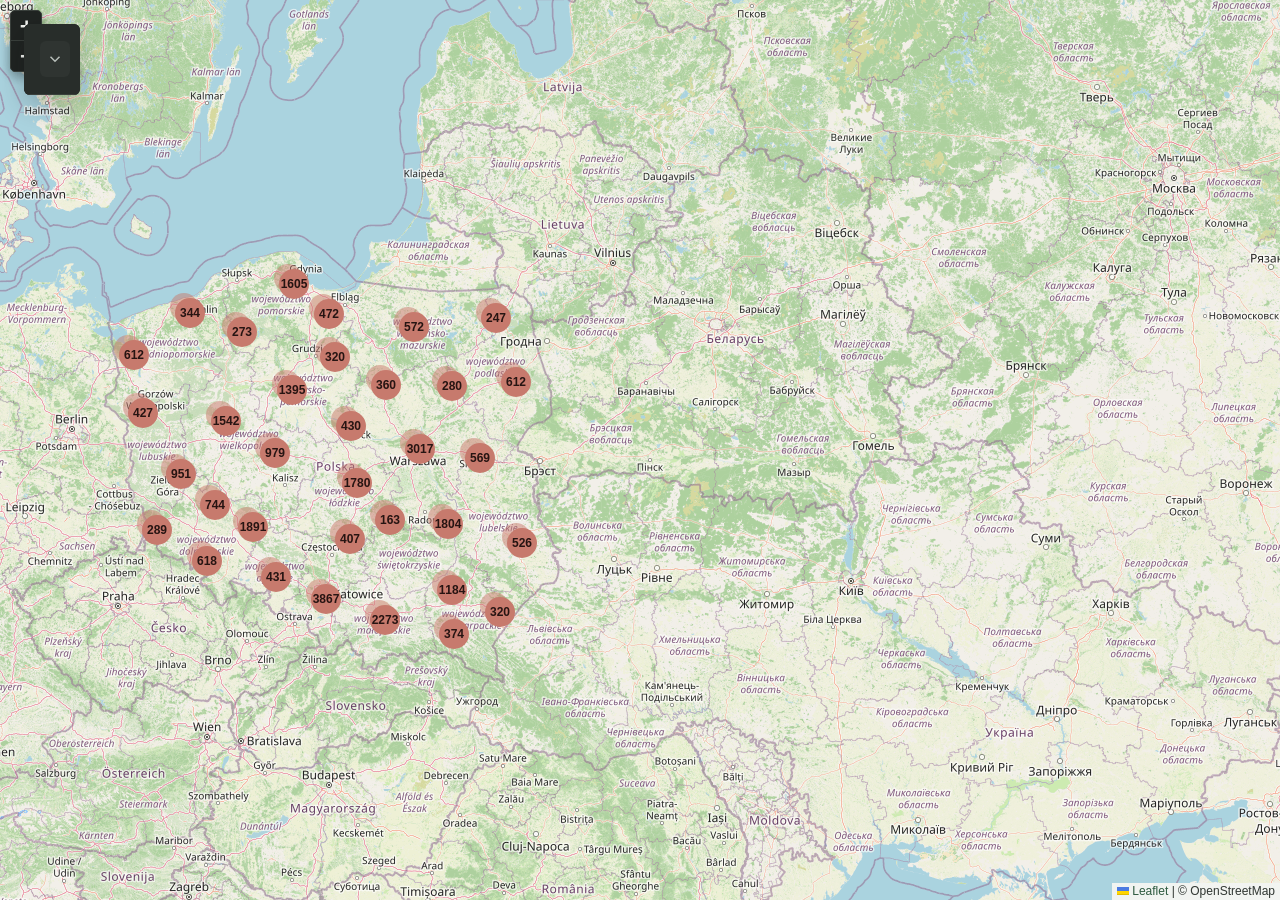
==== commit 77200c4f: "0.0.3" ====
--- a/index.html
+++ b/index.html
@@ -18,9 +18,10 @@
 
     <div id="map" class="leaflet-container leaflet-touch leaflet-fade-anim leaflet-grab leaflet-touch-drag leaflet-touch-zoom" tabindex="0" style="outline-style: none;"><div class="leaflet-pane leaflet-map-pane" style="transform: translate3d(0px, 0px, 0px);"><div class="leaflet-pane leaflet-tile-pane"><div class="leaflet-layer " style="z-index: 1;"><div class="leaflet-tile-container leaflet-zoom-animated" style="z-index: 19; transform: translate3d(0px, 0px, 0px) scale(1);"><img alt="" src="./files/20.png" class="leaflet-tile" style="width: 256px; height: 256px; transform: translate3d(841px, 171px, 0px);"><img alt="" src="./mapa usfansa_files/21.png" class="leaflet-tile" style="width: 256px; height: 256px; transform: translate3d(841px, 427px, 0px);"><img alt="" src="./mapa usfansa_files/20(1).png" class="leaflet-tile" style="width: 256px; height: 256px; transform: translate3d(585px, 171px, 0px);"><img alt="" src="./mapa usfansa_files/20(2).png" class="leaflet-tile" style="width: 256px; height: 256px; transform: translate3d(1097px, 171px, 0px);"><img alt="" src="./mapa usfansa_files/21(1).png" class="leaflet-tile" style="width: 256px; height: 256px; transform: translate3d(585px, 427px, 0px);"><img alt="" src="./mapa usfansa_files/21(2).png" class="leaflet-tile" style="width: 256px; height: 256px; transform: translate3d(1097px, 427px, 0px);"><img alt="" src="./mapa usfansa_files/19.png" class="leaflet-tile" style="width: 256px; height: 256px; transform: translate3d(841px, -85px, 0px);"><img alt="" src="./mapa usfansa_files/22.png" class="leaflet-tile" style="width: 256px; height: 256px; transform: translate3d(841px, 683px, 0px);"><img alt="" src="./mapa usfansa_files/19(1).png" class="leaflet-tile" style="width: 256px; height: 256px; transform: translate3d(585px, -85px, 0px);"><img alt="" src="./mapa usfansa_files/19(2).png" class="leaflet-tile" style="width: 256px; height: 256px; transform: translate3d(1097px, -85px, 0px);"><img alt="" src="./mapa usfansa_files/22(1).png" class="leaflet-tile" style="width: 256px; height: 256px; transform: translate3d(585px, 683px, 0px);"><img alt="" src="./mapa usfansa_files/22(2).png" class="leaflet-tile" style="width: 256px; height: 256px; transform: translate3d(1097px, 683px, 0px);"><img alt="" src="./mapa usfansa_files/20(3).png" class="leaflet-tile" style="width: 256px; height: 256px; transform: translate3d(329px, 171px, 0px);"><img alt="" src="./mapa usfansa_files/20(4).png" class="leaflet-tile" style="width: 256px; height: 256px; transform: translate3d(1353px, 171px, 0px);"><img alt="" src="./mapa usfansa_files/21(3).png" class="leaflet-tile" style="width: 256px; height: 256px; transform: translate3d(329px, 427px, 0px);"><img alt="" src="./mapa usfansa_files/21(4).png" class="leaflet-tile" style="width: 256px; height: 256px; transform: translate3d(1353px, 427px, 0px);"><img alt="" src="./mapa usfansa_files/19(3).png" class="leaflet-tile" style="width: 256px; height: 256px; transform: translate3d(329px, -85px, 0px);"><img alt="" src="./mapa usfansa_files/19(4).png" class="leaflet-tile" style="width: 256px; height: 256px; transform: translate3d(1353px, -85px, 0px);"><img alt="" src="./mapa usfansa_files/22(3).png" class="leaflet-tile" style="width: 256px; height: 256px; transform: translate3d(329px, 683px, 0px);"><img alt="" src="./mapa usfansa_files/22(4).png" class="leaflet-tile" style="width: 256px; height: 256px; transform: translate3d(1353px, 683px, 0px);"><img alt="" src="./mapa usfansa_files/20(5).png" class="leaflet-tile" style="width: 256px; height: 256px; transform: translate3d(73px, 171px, 0px);"><img alt="" src="./mapa usfansa_files/20(6).png" class="leaflet-tile" style="width: 256px; height: 256px; transform: translate3d(1609px, 171px, 0px);"><img alt="" src="./mapa usfansa_files/21(5).png" class="leaflet-tile" style="width: 256px; height: 256px; transform: translate3d(73px, 427px, 0px);"><img alt="" src="./mapa usfansa_files/21(6).png" class="leaflet-tile" style="width: 256px; height: 256px; transform: translate3d(1609px, 427px, 0px);"><img alt="" src="./mapa usfansa_files/19(5).png" class="leaflet-tile" style="width: 256px; height: 256px; transform: translate3d(73px, -85px, 0px);"><img alt="" src="./mapa usfansa_files/19(6).png" class="leaflet-tile" style="width: 256px; height: 256px; transform: translate3d(1609px, -85px, 0px);"><img alt="" src="./mapa usfansa_files/22(5).png" class="leaflet-tile" style="width: 256px; height: 256px; transform: translate3d(73px, 683px, 0px);"><img alt="" src="./mapa usfansa_files/22(6).png" class="leaflet-tile" style="width: 256px; height: 256px; transform: translate3d(1609px, 683px, 0px);"><img alt="" src="./mapa usfansa_files/20(7).png" class="leaflet-tile" style="width: 256px; height: 256px; transform: translate3d(-183px, 171px, 0px);"><img alt="" src="./mapa usfansa_files/20(8).png" class="leaflet-tile" style="width: 256px; height: 256px; transform: translate3d(1865px, 171px, 0px);"><img alt="" src="./mapa usfansa_files/21(7).png" class="leaflet-tile" style="width: 256px; height: 256px; transform: translate3d(-183px, 427px, 0px);"><img alt="" src="./mapa usfansa_files/21(8).png" class="leaflet-tile" style="width: 256px; height: 256px; transform: translate3d(1865px, 427px, 0px);"><img alt="" src="./mapa usfansa_files/19(7).png" class="leaflet-tile" style="width: 256px; height: 256px; transform: translate3d(-183px, -85px, 0px);"><img alt="" src="./mapa usfansa_files/19(8).png" class="leaflet-tile" style="width: 256px; height: 256px; transform: translate3d(1865px, -85px, 0px);"><img alt="" src="./mapa usfansa_files/22(7).png" class="leaflet-tile" style="width: 256px; height: 256px; transform: translate3d(-183px, 683px, 0px);"><img alt="" src="./mapa usfansa_files/22(8).png" class="leaflet-tile" style="width: 256px; height: 256px; transform: translate3d(1865px, 683px, 0px);"></div></div></div><div class="leaflet-pane leaflet-overlay-pane"></div><div class="leaflet-pane leaflet-shadow-pane"></div><div class="leaflet-pane leaflet-marker-pane"></div><div class="leaflet-pane leaflet-tooltip-pane"></div><div class="leaflet-pane leaflet-popup-pane"></div><div class="leaflet-proxy leaflet-zoom-animated"></div></div><div class="leaflet-control-container"><div class="leaflet-top leaflet-left"><div class="leaflet-control-zoom leaflet-bar leaflet-control"><a class="leaflet-control-zoom-in" href="https://usfansleak.duckdns.org/#" title="Zoom in" role="button" aria-label="Zoom in" aria-disabled="false"><span aria-hidden="true">+</span></a><a class="leaflet-control-zoom-out" href="https://usfansleak.duckdns.org/#" title="Zoom out" role="button" aria-label="Zoom out" aria-disabled="false"><span aria-hidden="true">−</span></a></div></div><div class="leaflet-top leaflet-right"></div><div class="leaflet-bottom leaflet-left"></div><div class="leaflet-bottom leaflet-right"><div class="leaflet-control-attribution leaflet-control"><a href="https://leafletjs.com/" title="A JavaScript library for interactive maps"><svg aria-hidden="true" xmlns="http://www.w3.org/2000/svg" width="12" height="8" viewBox="0 0 12 8" class="leaflet-attribution-flag"><path fill="#4C7BE1" d="M0 0h12v4H0z"></path><path fill="#FFD500" d="M0 4h12v3H0z"></path><path fill="#E0BC00" d="M0 7h12v1H0z"></path></svg> Leaflet</a> <span aria-hidden="true">|</span> © OpenStreetMap</div></div></div><div class="leaflet-pane leaflet-map-pane" style="transform: translate3d(-633px, 9px, 0px);"><div class="leaflet-pane leaflet-tile-pane"><div class="leaflet-layer " style="z-index: 1; opacity: 1;"><div class="leaflet-tile-container leaflet-zoom-animated" style="z-index: 19; transform: translate3d(0px, 0px, 0px) scale(1);"><img alt="" src="./mapa usfansa_files/20.png" class="leaflet-tile leaflet-tile-loaded" style="width: 256px; height: 256px; transform: translate3d(863px, 167px, 0px); opacity: 1;"><img alt="" src="./mapa usfansa_files/21.png" class="leaflet-tile leaflet-tile-loaded" style="width: 256px; height: 256px; transform: translate3d(863px, 423px, 0px); opacity: 1;"><img alt="" src="./mapa usfansa_files/20(1).png" class="leaflet-tile leaflet-tile-loaded" style="width: 256px; height: 256px; transform: translate3d(607px, 167px, 0px); opacity: 1;"><img alt="" src="./mapa usfansa_files/20(2).png" class="leaflet-tile leaflet-tile-loaded" style="width: 256px; height: 256px; transform: translate3d(1119px, 167px, 0px); opacity: 1;"><img alt="" src="./mapa usfansa_files/21(1).png" class="leaflet-tile leaflet-tile-loaded" style="width: 256px; height: 256px; transform: translate3d(607px, 423px, 0px); opacity: 1;"><img alt="" src="./mapa usfansa_files/21(2).png" class="leaflet-tile leaflet-tile-loaded" style="width: 256px; height: 256px; transform: translate3d(1119px, 423px, 0px); opacity: 1;"><img alt="" src="./mapa usfansa_files/19.png" class="leaflet-tile leaflet-tile-loaded" style="width: 256px; height: 256px; transform: translate3d(863px, -89px, 0px); opacity: 1;"><img alt="" src="./mapa usfansa_files/22.png" class="leaflet-tile leaflet-tile-loaded" style="width: 256px; height: 256px; transform: translate3d(863px, 679px, 0px); opacity: 1;"><img alt="" src="./mapa usfansa_files/19(1).png" class="leaflet-tile leaflet-tile-loaded" style="width: 256px; height: 256px; transform: translate3d(607px, -89px, 0px); opacity: 1;"><img alt="" src="./mapa usfansa_files/19(2).png" class="leaflet-tile leaflet-tile-loaded" style="width: 256px; height: 256px; transform: translate3d(1119px, -89px, 0px); opacity: 1;"><img alt="" src="./mapa usfansa_files/22(1).png" class="leaflet-tile leaflet-tile-loaded" style="width: 256px; height: 256px; transform: translate3d(607px, 679px, 0px); opacity: 1;"><img alt="" src="./mapa usfansa_files/22(2).png" class="leaflet-tile leaflet-tile-loaded" style="width: 256px; height: 256px; transform: translate3d(1119px, 679px, 0px); opacity: 1;"><img alt="" src="./mapa usfansa_files/20(3).png" class="leaflet-tile leaflet-tile-loaded" style="width: 256px; height: 256px; transform: translate3d(351px, 167px, 0px); opacity: 1;"><img alt="" src="./mapa usfansa_files/20(4).png" class="leaflet-tile leaflet-tile-loaded" style="width: 256px; height: 256px; transform: translate3d(1375px, 167px, 0px); opacity: 1;"><img alt="" src="./mapa usfansa_files/21(3).png" class="leaflet-tile leaflet-tile-loaded" style="width: 256px; height: 256px; transform: translate3d(351px, 423px, 0px); opacity: 1;"><img alt="" src="./mapa usfansa_files/21(4).png" class="leaflet-tile leaflet-tile-loaded" style="width: 256px; height: 256px; transform: translate3d(1375px, 423px, 0px); opacity: 1;"><img alt="" src="./mapa usfansa_files/19(3).png" class="leaflet-tile leaflet-tile-loaded" style="width: 256px; height: 256px; transform: translate3d(351px, -89px, 0px); opacity: 1;"><img alt="" src="./mapa usfansa_files/19(4).png" class="leaflet-tile leaflet-tile-loaded" style="width: 256px; height: 256px; transform: translate3d(1375px, -89px, 0px); opacity: 1;"><img alt="" src="./mapa usfansa_files/22(3).png" class="leaflet-tile leaflet-tile-loaded" style="width: 256px; height: 256px; transform: translate3d(351px, 679px, 0px); opacity: 1;"><img alt="" src="./mapa usfansa_files/22(4).png" class="leaflet-tile leaflet-tile-loaded" style="width: 256px; height: 256px; transform: translate3d(1375px, 679px, 0px); opacity: 1;"><img alt="" src="./mapa usfansa_files/20(5).png" class="leaflet-tile leaflet-tile-loaded" style="width: 256px; height: 256px; transform: translate3d(95px, 167px, 0px); opacity: 1;"><img alt="" src="./mapa usfansa_files/20(6).png" class="leaflet-tile leaflet-tile-loaded" style="width: 256px; height: 256px; transform: translate3d(1631px, 167px, 0px); opacity: 1;"><img alt="" src="./mapa usfansa_files/21(5).png" class="leaflet-tile leaflet-tile-loaded" style="width: 256px; height: 256px; transform: translate3d(95px, 423px, 0px); opacity: 1;"><img alt="" src="./mapa usfansa_files/21(6).png" class="leaflet-tile leaflet-tile-loaded" style="width: 256px; height: 256px; transform: translate3d(1631px, 423px, 0px); opacity: 1;"><img alt="" src="./mapa usfansa_files/19(5).png" class="leaflet-tile leaflet-tile-loaded" style="width: 256px; height: 256px; transform: translate3d(95px, -89px, 0px); opacity: 1;"><img alt="" src="./mapa usfansa_files/19(6).png" class="leaflet-tile leaflet-tile-loaded" style="width: 256px; height: 256px; transform: translate3d(1631px, -89px, 0px); opacity: 1;"><img alt="" src="./mapa usfansa_files/22(5).png" class="leaflet-tile leaflet-tile-loaded" style="width: 256px; height: 256px; transform: translate3d(95px, 679px, 0px); opacity: 1;"><img alt="" src="./mapa usfansa_files/22(6).png" class="leaflet-tile leaflet-tile-loaded" style="width: 256px; height: 256px; transform: translate3d(1631px, 679px, 0px); opacity: 1;"><img alt="" src="./mapa usfansa_files/20(7).png" class="leaflet-tile leaflet-tile-loaded" style="width: 256px; height: 256px; transform: translate3d(-161px, 167px, 0px); opacity: 1;"><img alt="" src="./mapa usfansa_files/20(8).png" class="leaflet-tile leaflet-tile-loaded" style="width: 256px; height: 256px; transform: translate3d(1887px, 167px, 0px); opacity: 1;"><img alt="" src="./mapa usfansa_files/21(7).png" class="leaflet-tile leaflet-tile-loaded" style="width: 256px; height: 256px; transform: translate3d(-161px, 423px, 0px); opacity: 1;"><img alt="" src="./mapa usfansa_files/21(8).png" class="leaflet-tile leaflet-tile-loaded" style="width: 256px; height: 256px; transform: translate3d(1887px, 423px, 0px); opacity: 1;"><img alt="" src="./mapa usfansa_files/19(7).png" class="leaflet-tile leaflet-tile-loaded" style="width: 256px; height: 256px; transform: translate3d(-161px, -89px, 0px); opacity: 1;"><img alt="" src="./mapa usfansa_files/19(8).png" class="leaflet-tile leaflet-tile-loaded" style="width: 256px; height: 256px; transform: translate3d(1887px, -89px, 0px); opacity: 1;"><img alt="" src="./mapa usfansa_files/22(7).png" class="leaflet-tile leaflet-tile-loaded" style="width: 256px; height: 256px; transform: translate3d(-161px, 679px, 0px); opacity: 1;"><img alt="" src="./mapa usfansa_files/22(8).png" class="leaflet-tile leaflet-tile-loaded" style="width: 256px; height: 256px; transform: translate3d(1887px, 679px, 0px); opacity: 1;"><img alt="" src="./mapa usfansa_files/18.png" class="leaflet-tile leaflet-tile-loaded" style="width: 256px; height: 256px; transform: translate3d(863px, -345px, 0px); opacity: 1;"><img alt="" src="./mapa usfansa_files/23.png" class="leaflet-tile leaflet-tile-loaded" style="width: 256px; height: 256px; transform: translate3d(863px, 935px, 0px); opacity: 1;"><img alt="" src="./mapa usfansa_files/18(1).png" class="leaflet-tile leaflet-tile-loaded" style="width: 256px; height: 256px; transform: translate3d(607px, -345px, 0px); opacity: 1;"><img alt="" src="./mapa usfansa_files/18(2).png" class="leaflet-tile leaflet-tile-loaded" style="width: 256px; height: 256px; transform: translate3d(1119px, -345px, 0px); opacity: 1;"><img alt="" src="./mapa usfansa_files/23(1).png" class="leaflet-tile leaflet-tile-loaded" style="width: 256px; height: 256px; transform: translate3d(607px, 935px, 0px); opacity: 1;"><img alt="" src="./mapa usfansa_files/23(2).png" class="leaflet-tile leaflet-tile-loaded" style="width: 256px; height: 256px; transform: translate3d(1119px, 935px, 0px); opacity: 1;"><img alt="" src="./mapa usfansa_files/18(3).png" class="leaflet-tile leaflet-tile-loaded" style="width: 256px; height: 256px; transform: translate3d(351px, -345px, 0px); opacity: 1;"><img alt="" src="./mapa usfansa_files/18(4).png" class="leaflet-tile leaflet-tile-loaded" style="width: 256px; height: 256px; transform: translate3d(1375px, -345px, 0px); opacity: 1;"><img alt="" src="./mapa usfansa_files/23(3).png" class="leaflet-tile leaflet-tile-loaded" style="width: 256px; height: 256px; transform: translate3d(351px, 935px, 0px); opacity: 1;"><img alt="" src="./mapa usfansa_files/23(4).png" class="leaflet-tile leaflet-tile-loaded" style="width: 256px; height: 256px; transform: translate3d(1375px, 935px, 0px); opacity: 1;"><img alt="" src="./mapa usfansa_files/18(5).png" class="leaflet-tile leaflet-tile-loaded" style="width: 256px; height: 256px; transform: translate3d(95px, -345px, 0px); opacity: 1;"><img alt="" src="./mapa usfansa_files/18(6).png" class="leaflet-tile leaflet-tile-loaded" style="width: 256px; height: 256px; transform: translate3d(1631px, -345px, 0px); opacity: 1;"><img alt="" src="./mapa usfansa_files/23(5).png" class="leaflet-tile leaflet-tile-loaded" style="width: 256px; height: 256px; transform: translate3d(95px, 935px, 0px); opacity: 1;"><img alt="" src="./mapa usfansa_files/23(6).png" class="leaflet-tile leaflet-tile-loaded" style="width: 256px; height: 256px; transform: translate3d(1631px, 935px, 0px); opacity: 1;"><img alt="" src="./mapa usfansa_files/18(7).png" class="leaflet-tile leaflet-tile-loaded" style="width: 256px; height: 256px; transform: translate3d(-161px, -345px, 0px); opacity: 1;"><img alt="" src="./mapa usfansa_files/18(8).png" class="leaflet-tile leaflet-tile-loaded" style="width: 256px; height: 256px; transform: translate3d(1887px, -345px, 0px); opacity: 1;"><img alt="" src="./mapa usfansa_files/23(7).png" class="leaflet-tile leaflet-tile-loaded" style="width: 256px; height: 256px; transform: translate3d(-161px, 935px, 0px); opacity: 1;"><img alt="" src="./mapa usfansa_files/23(8).png" class="leaflet-tile leaflet-tile-loaded" style="width: 256px; height: 256px; transform: translate3d(1887px, 935px, 0px); opacity: 1;"></div></div></div><div class="leaflet-pane leaflet-overlay-pane"></div><div class="leaflet-pane leaflet-shadow-pane"></div><div class="leaflet-pane leaflet-marker-pane"><div class="leaflet-marker-icon marker-cluster marker-cluster-large leaflet-zoom-animated leaflet-interactive" tabindex="0" role="button" style="margin-left: -20px; margin-top: -20px; width: 40px; height: 40px; transform: translate3d(1133px, 603px, 0px); z-index: 603;"><div><span>320</span></div></div><div class="leaflet-marker-icon marker-cluster marker-cluster-large leaflet-zoom-animated leaflet-interactive" tabindex="0" role="button" style="margin-left: -20px; margin-top: -20px; width: 40px; height: 40px; transform: translate3d(1085px, 377px, 0px); z-index: 377;"><div><span>280</span></div></div><div class="leaflet-marker-icon marker-cluster marker-cluster-large leaflet-zoom-animated leaflet-interactive" tabindex="0" role="button" style="margin-left: -20px; margin-top: -20px; width: 40px; height: 40px; transform: translate3d(1149px, 373px, 0px); z-index: 373;"><div><span>612</span></div></div><div class="leaflet-marker-icon marker-cluster marker-cluster-large leaflet-zoom-animated leaflet-interactive" tabindex="0" role="button" style="margin-left: -20px; margin-top: -20px; width: 40px; height: 40px; transform: translate3d(1019px, 376px, 0px); z-index: 376;"><div><span>360</span></div></div><div class="leaflet-marker-icon marker-cluster marker-cluster-large leaflet-zoom-animated leaflet-interactive" tabindex="0" role="button" style="margin-left: -20px; margin-top: -20px; width: 40px; height: 40px; transform: translate3d(1129px, 309px, 0px); z-index: 309;"><div><span>247</span></div></div><div class="leaflet-marker-icon marker-cluster marker-cluster-large leaflet-zoom-animated leaflet-interactive" tabindex="0" role="button" style="margin-left: -20px; margin-top: -20px; width: 40px; height: 40px; transform: translate3d(1047px, 318px, 0px); z-index: 318;"><div><span>572</span></div></div><div class="leaflet-marker-icon marker-cluster marker-cluster-large leaflet-zoom-animated leaflet-interactive" tabindex="0" role="button" style="margin-left: -20px; margin-top: -20px; width: 40px; height: 40px; transform: translate3d(962px, 305px, 0px); z-index: 305;"><div><span>472</span></div></div><div class="leaflet-marker-icon marker-cluster marker-cluster-large leaflet-zoom-animated leaflet-interactive" tabindex="0" role="button" style="margin-left: -20px; margin-top: -20px; width: 40px; height: 40px; transform: translate3d(927px, 275px, 0px); z-index: 275;"><div><span>1605</span></div></div><div class="leaflet-marker-icon marker-cluster marker-cluster-large leaflet-zoom-animated leaflet-interactive" tabindex="0" role="button" style="margin-left: -20px; margin-top: -20px; width: 40px; height: 40px; transform: translate3d(823px, 304px, 0px); z-index: 304;"><div><span>344</span></div></div><div class="leaflet-marker-icon marker-cluster marker-cluster-large leaflet-zoom-animated leaflet-interactive" tabindex="0" role="button" style="margin-left: -20px; margin-top: -20px; width: 40px; height: 40px; transform: translate3d(776px, 404px, 0px); z-index: 404;"><div><span>427</span></div></div><div class="leaflet-marker-icon marker-cluster marker-cluster-large leaflet-zoom-animated leaflet-interactive" tabindex="0" role="button" style="margin-left: -20px; margin-top: -20px; width: 40px; height: 40px; transform: translate3d(767px, 346px, 0px); z-index: 346;"><div><span>612</span></div></div><div class="leaflet-marker-icon marker-cluster marker-cluster-large leaflet-zoom-animated leaflet-interactive" tabindex="0" role="button" style="margin-left: -20px; margin-top: -20px; width: 40px; height: 40px; transform: translate3d(790px, 521px, 0px); z-index: 521;"><div><span>289</span></div></div><div class="leaflet-marker-icon marker-cluster marker-cluster-large leaflet-zoom-animated leaflet-interactive" tabindex="0" role="button" style="margin-left: -20px; margin-top: -20px; width: 40px; height: 40px; transform: translate3d(814px, 465px, 0px); z-index: 465;"><div><span>951</span></div></div><div class="leaflet-marker-icon marker-cluster marker-cluster-large leaflet-zoom-animated leaflet-interactive" tabindex="0" role="button" style="margin-left: -20px; margin-top: -20px; width: 40px; height: 40px; transform: translate3d(1087px, 625px, 0px); z-index: 625;"><div><span>374</span></div></div><div class="leaflet-marker-icon marker-cluster marker-cluster-large leaflet-zoom-animated leaflet-interactive" tabindex="0" role="button" style="margin-left: -20px; margin-top: -20px; width: 40px; height: 40px; transform: translate3d(1018px, 611px, 0px); z-index: 611;"><div><span>2273</span></div></div><div class="leaflet-marker-icon marker-cluster marker-cluster-large leaflet-zoom-animated leaflet-interactive" tabindex="0" role="button" style="margin-left: -20px; margin-top: -20px; width: 40px; height: 40px; transform: translate3d(875px, 323px, 0px); z-index: 323;"><div><span>273</span></div></div><div class="leaflet-marker-icon marker-cluster marker-cluster-large leaflet-zoom-animated leaflet-interactive" tabindex="0" role="button" style="margin-left: -20px; margin-top: -20px; width: 40px; height: 40px; transform: translate3d(968px, 348px, 0px); z-index: 348;"><div><span>320</span></div></div><div class="leaflet-marker-icon marker-cluster marker-cluster-large leaflet-zoom-animated leaflet-interactive" tabindex="0" role="button" style="margin-left: -20px; margin-top: -20px; width: 40px; height: 40px; transform: translate3d(984px, 417px, 0px); z-index: 417;"><div><span>430</span></div></div><div class="leaflet-marker-icon marker-cluster marker-cluster-large leaflet-zoom-animated leaflet-interactive" tabindex="0" role="button" style="margin-left: -20px; margin-top: -20px; width: 40px; height: 40px; transform: translate3d(859px, 412px, 0px); z-index: 412;"><div><span>1542</span></div></div><div class="leaflet-marker-icon marker-cluster marker-cluster-large leaflet-zoom-animated leaflet-interactive" tabindex="0" role="button" style="margin-left: -20px; margin-top: -20px; width: 40px; height: 40px; transform: translate3d(925px, 381px, 0px); z-index: 381;"><div><span>1395</span></div></div><div class="leaflet-marker-icon marker-cluster marker-cluster-large leaflet-zoom-animated leaflet-interactive" tabindex="0" role="button" style="margin-left: -20px; margin-top: -20px; width: 40px; height: 40px; transform: translate3d(1023px, 511px, 0px); z-index: 511;"><div><span>163</span></div></div><div class="leaflet-marker-icon marker-cluster marker-cluster-large leaflet-zoom-animated leaflet-interactive" tabindex="0" role="button" style="margin-left: -20px; margin-top: -20px; width: 40px; height: 40px; transform: translate3d(1113px, 449px, 0px); z-index: 449;"><div><span>569</span></div></div><div class="leaflet-marker-icon marker-cluster marker-cluster-large leaflet-zoom-animated leaflet-interactive" tabindex="0" role="button" style="margin-left: -20px; margin-top: -20px; width: 40px; height: 40px; transform: translate3d(1155px, 534px, 0px); z-index: 534;"><div><span>526</span></div></div><div class="leaflet-marker-icon marker-cluster marker-cluster-large leaflet-zoom-animated leaflet-interactive" tabindex="0" role="button" style="margin-left: -20px; margin-top: -20px; width: 40px; height: 40px; transform: translate3d(1085px, 581px, 0px); z-index: 581;"><div><span>1184</span></div></div><div class="leaflet-marker-icon marker-cluster marker-cluster-large leaflet-zoom-animated leaflet-interactive" tabindex="0" role="button" style="margin-left: -20px; margin-top: -20px; width: 40px; height: 40px; transform: translate3d(1053px, 440px, 0px); z-index: 440;"><div><span>3017</span></div></div><div class="leaflet-marker-icon marker-cluster marker-cluster-large leaflet-zoom-animated leaflet-interactive" tabindex="0" role="button" style="margin-left: -20px; margin-top: -20px; width: 40px; height: 40px; transform: translate3d(1081px, 515px, 0px); z-index: 515;"><div><span>1804</span></div></div><div class="leaflet-marker-icon marker-cluster marker-cluster-large leaflet-zoom-animated leaflet-interactive" tabindex="0" role="button" style="margin-left: -20px; margin-top: -20px; width: 40px; height: 40px; transform: translate3d(840px, 552px, 0px); z-index: 552;"><div><span>618</span></div></div><div class="leaflet-marker-icon marker-cluster marker-cluster-large leaflet-zoom-animated leaflet-interactive" tabindex="0" role="button" style="margin-left: -20px; margin-top: -20px; width: 40px; height: 40px; transform: translate3d(983px, 530px, 0px); z-index: 530;"><div><span>407</span></div></div><div class="leaflet-marker-icon marker-cluster marker-cluster-large leaflet-zoom-animated leaflet-interactive" tabindex="0" role="button" style="margin-left: -20px; margin-top: -20px; width: 40px; height: 40px; transform: translate3d(909px, 568px, 0px); z-index: 568;"><div><span>431</span></div></div><div class="leaflet-marker-icon marker-cluster marker-cluster-large leaflet-zoom-animated leaflet-interactive" tabindex="0" role="button" style="margin-left: -20px; margin-top: -20px; width: 40px; height: 40px; transform: translate3d(848px, 496px, 0px); z-index: 496;"><div><span>744</span></div></div><div class="leaflet-marker-icon marker-cluster marker-cluster-large leaflet-zoom-animated leaflet-interactive" tabindex="0" role="button" style="margin-left: -20px; margin-top: -20px; width: 40px; height: 40px; transform: translate3d(908px, 444px, 0px); z-index: 444;"><div><span>979</span></div></div><div class="leaflet-marker-icon marker-cluster marker-cluster-large leaflet-zoom-animated leaflet-interactive" tabindex="0" role="button" style="margin-left: -20px; margin-top: -20px; width: 40px; height: 40px; transform: translate3d(959px, 590px, 0px); z-index: 590;"><div><span>3867</span></div></div><div class="leaflet-marker-icon marker-cluster marker-cluster-large leaflet-zoom-animated leaflet-interactive" tabindex="0" role="button" style="margin-left: -20px; margin-top: -20px; width: 40px; height: 40px; transform: translate3d(990px, 474px, 0px); z-index: 474;"><div><span>1780</span></div></div><div class="leaflet-marker-icon marker-cluster marker-cluster-large leaflet-zoom-animated leaflet-interactive" tabindex="0" role="button" style="margin-left: -20px; margin-top: -20px; width: 40px; height: 40px; transform: translate3d(886px, 518px, 0px); z-index: 518;"><div><span>1891</span></div></div></div><div class="leaflet-pane leaflet-tooltip-pane"></div><div class="leaflet-pane leaflet-popup-pane"></div><div class="leaflet-proxy leaflet-zoom-animated" style="transform: translate3d(9043px, 5402.5px, 0px) scale(32);"></div></div><div class="leaflet-control-container"><div class="leaflet-top leaflet-left"><div class="leaflet-control-zoom leaflet-bar leaflet-control"><a class="leaflet-control-zoom-in" href="https://usfansleak.duckdns.org/#" title="Zoom in" role="button" aria-label="Zoom in" aria-disabled="false"><span aria-hidden="true">+</span></a><a class="leaflet-control-zoom-out" href="https://usfansleak.duckdns.org/#" title="Zoom out" role="button" aria-label="Zoom out" aria-disabled="false"><span aria-hidden="true">−</span></a></div></div><div class="leaflet-top leaflet-right"></div><div class="leaflet-bottom leaflet-left"></div><div class="leaflet-bottom leaflet-right"><div class="leaflet-control-attribution leaflet-control"><a href="https://leafletjs.com/" title="A JavaScript library for interactive maps"><svg aria-hidden="true" xmlns="http://www.w3.org/2000/svg" width="12" height="8" viewBox="0 0 12 8" class="leaflet-attribution-flag"><path fill="#4C7BE1" d="M0 0h12v4H0z"></path><path fill="#FFD500" d="M0 4h12v3H0z"></path><path fill="#E0BC00" d="M0 7h12v1H0z"></path></svg> Leaflet</a> <span aria-hidden="true">|</span> © OpenStreetMap</div></div></div></div>
 
-    <div id="filter-panel" x-data="filterPanel()" :class="{ minimized: minimized }" class="minimized">
+    <div id="filter-panel" x-data="filterPanel()" :class="{ minimized: minimized }" class="minimized" @mousedown="startDrag($event)" @touchstart.prevent="startDrag($event)" :style="'position: fixed; left: ' + position.x + 'px; top: ' + position.y + 'px; z-index: 1000;'">
       <div class="panel-header" @mousedown="startDrag($event)">
         <div class="panel-title">
+          <span class="handle"></span>
           <span>Filtry</span>
         </div>
         <button class="panel-toggle" @click="minimized = !minimized" :title="minimized ? &#39;Rozwiń&#39; : &#39;Zwiń&#39;" title="Rozwiń">
@@ -81,65 +82,19 @@
             </svg>
             Reset
           </button>
-          <div class="download-wrapper">
-            <button class="btn btn-primary" @click="downloadOpen = !downloadOpen">
-              <svg width="16" height="16" viewBox="0 0 24 24" fill="none" stroke="currentColor" stroke-width="2">
-                <path d="M21 15v4a2 2 0 0 1-2 2H5a2 2 0 0 1-2-2v-4"></path>
-                <polyline points="7 10 12 15 17 10"></polyline>
-                <line x1="12" y1="15" x2="12" y2="3"></line>
-              </svg>
-              <span>Pobierz</span>
-              <svg class="chevron" :class="{ rotated: downloadOpen }" width="14" height="14" viewBox="0 0 24 24" fill="none" stroke="currentColor" stroke-width="2">
-                <path d="M6 9l6 6 6-6"></path>
-              </svg>
-            </button>
-            <div class="download-menu" x-show="downloadOpen" x-collapse="" x-init="
-                 const btn = $el.previousElementSibling;
-                 const position = () =&gt; {
-                   const rect = btn.getBoundingClientRect();
-                   $el.style.top = rect.bottom + 8 + &#39;px&#39;;
-                   $el.style.left = Math.max(12, rect.left) + &#39;px&#39;;
-                 };
-                 position();
-                 window.addEventListener(&#39;resize&#39;, position);
-                 window.addEventListener(&#39;scroll&#39;, position, true);
-               " @click.away="downloadOpen = false" style="top: 8px; left: 12px; height: 0px; overflow: hidden; display: none;" hidden="">
-              <a href="https://usfansleak.duckdns.org/assets/data/PL.csv" download="" class="download-option">
-                <svg width="18" height="18" viewBox="0 0 24 24" fill="none" stroke="currentColor" stroke-width="2">
-                  <path d="M4 4h16c1.1 0 2 .9 2 2v12c0 1.1-.9 2-2 2H4c-1.1 0-2-.9-2-2V6c0-1.1.9-2 2-2z"></path>
-                  <polyline points="22,6 12,13 2,6"></polyline>
-                </svg>
-                <div class="download-info">
-                  <span class="download-title">Polska</span>
-                  <span class="download-desc">PL.csv</span>
-                </div>
-              </a>
-              <a href="https://usfansleak.duckdns.org/assets/data/WORLD.csv" download="" class="download-option">
-                <svg width="18" height="18" viewBox="0 0 24 24" fill="none" stroke="currentColor" stroke-width="2">
-                  <circle cx="12" cy="12" r="10"></circle>
-                  <line x1="2" y1="12" x2="22" y2="12"></line>
-                  <path d="M12 2a15.3 15.3 0 0 1 4 10 15.3 15.3 0 0 1-4 10 15.3 15.3 0 0 1-4-10 15.3 15.3 0 0 1 4-10z"></path>
-                </svg>
-                <div class="download-info">
-                  <span class="download-title">Cały świat</span>
-                  <span class="download-desc">WORLD.csv</span>
-                </div>
-              </a>
-            </div>
-          </div>
         </div>
       </div>
     </div>
 
-    <script src="./files/leaflet.min.js.pobrane"></script>
-    <script src="./files/leaflet.markercluster.min.js.pobrane"></script>
-    <script src="./files/nouislider.min.js.pobrane"></script>
-    <script defer="" src="./files/collapse.min.js.pobrane"></script>
-    <script defer="" src="./files/alpine.min.js.pobrane"></script>
-    <script src="./files/marks_part1.js.pobrane"></script>
-    <script src="./files/marks_part2.js.pobrane"></script>
-    <script src="./files/marks_part3.js.pobrane"></script>
-    <script src="./files/app.js.pobrane"></script>
+    <script defer src="./files/leaflet.min.js"></script>
+    <script defer src="./files/leaflet.markercluster.min.js"></script>
+    <script defer src="./files/nouislider.min.js"></script>
+    <script defer src="./files/collapse.min.js"></script>
+    <script defer src="./files/marks_part1.js"></script>
+    <script defer src="./files/marks_part2.js"></script>
+    <script defer src="./files/marks_part3.js"></script>
+    <script defer src="./files/app.js"></script>
+    <script defer src="./files/alpine.min.js"></script>
   
 
 </body></html>
--- a/files/style.css
+++ b/files/style.css
@@ -122,8 +122,126 @@
 }
 
 #filter-panel.minimized {
-  width: auto;
-}
+  width: 56px;
+}
+
+/* Hide body when minimized and show compact header */
+#filter-panel.minimized .panel-body {
+  display: none;
+}
+#filter-panel.minimized .panel-title {
+  display: none;
+}
+#filter-panel.minimized .panel-toggle {
+  width: 36px;
+  height: 36px;
+}
+
+/* Visual enhancements */
+#filter-panel {
+  transition: transform 220ms var(--transition), box-shadow 200ms ease, left 120ms ease, top 120ms ease;
+  border: 0;
+}
+.panel-header {
+  background: linear-gradient(180deg, rgba(255,255,255,0.02), rgba(0,0,0,0.06));
+}
+#filter-panel {
+  backdrop-filter: blur(6px);
+}
+.panel-body {
+  background: linear-gradient(180deg, rgba(16,18,16,0.6), rgba(14,16,14,0.4));
+}
+/* Softer buttons */
+.btn {
+  border-radius: 8px;
+  padding: 8px 10px;
+}
+.btn-primary {
+  background: linear-gradient(180deg, var(--color-primary), var(--color-primary-hover));
+  border: none;
+  color: #fff;
+}
+.btn-secondary {
+  background: transparent;
+  border: 1px solid rgba(255,255,255,0.04);
+  color: var(--color-text-secondary);
+}
+
+/* Make sliders and inputs a bit larger for touch */
+.search-input { height: 42px; padding-left: 44px; }
+.noUi-origin .noUi-handle { width: 18px; height: 18px; }
+
+/* Panel header handle hint */
+.panel-header .handle {
+  display: inline-block;
+  width: 10px;
+  height: 3px;
+  background: rgba(255,255,255,0.12);
+  border-radius: 3px;
+  margin-right: 8px;
+}
+
+/* Center the toggle icon when minimized */
+#filter-panel.minimized .panel-toggle {
+  margin: 8px auto;
+  display: flex;
+  align-items: center;
+  justify-content: center;
+  /* reduced background to be less visually heavy */
+  background: rgba(255,255,255,0.03);
+  padding: 4px;
+  border-radius: 6px;
+}
+
+/* Single-person marker (green circle with number) */
+.leaflet-container .single-marker {
+  pointer-events: auto; /* let clicks pass through to marker */
+}
+.single-marker-inner {
+  width: 28px;
+  height: 28px;
+  display: flex;
+  align-items: center;
+  justify-content: center;
+  border-radius: 50%;
+  background: linear-gradient(180deg,#37b24d,#2f9e44);
+  border: 2px solid rgba(255,255,255,0.08);
+  color: #fff;
+  font-weight: 700;
+  font-size: 12px;
+  text-align: center;
+  box-shadow: 0 2px 6px rgba(0,0,0,0.35);
+}
+
+/* simpler variant used when zoomed in (faster to render) */
+.single-marker-inner.simple {
+  width: 18px;
+  height: 18px;
+  font-size: 12px;
+  box-shadow: none;
+}
+
+.marker-lowquality {
+  /* wrapper element for low-quality divIcon */
+  display: block;
+  width: 12px;
+  height: 12px;
+}
+.marker-lowquality-inner {
+  width: 12px;
+  height: 12px;
+  border-radius: 50%;
+  background: rgba(20,20,20,0.8);
+  box-shadow: 0 1px 2px rgba(0,0,0,0.4);
+}
+
+/* Slightly smaller default marker icon to improve rendering */
+.leaflet-marker-icon {
+  width: 28px !important;
+  height: 28px !important;
+}
+.leaflet-marker-icon img { width: 100%; height: 100%; }
+
 
 .panel-header {
   display: flex;
